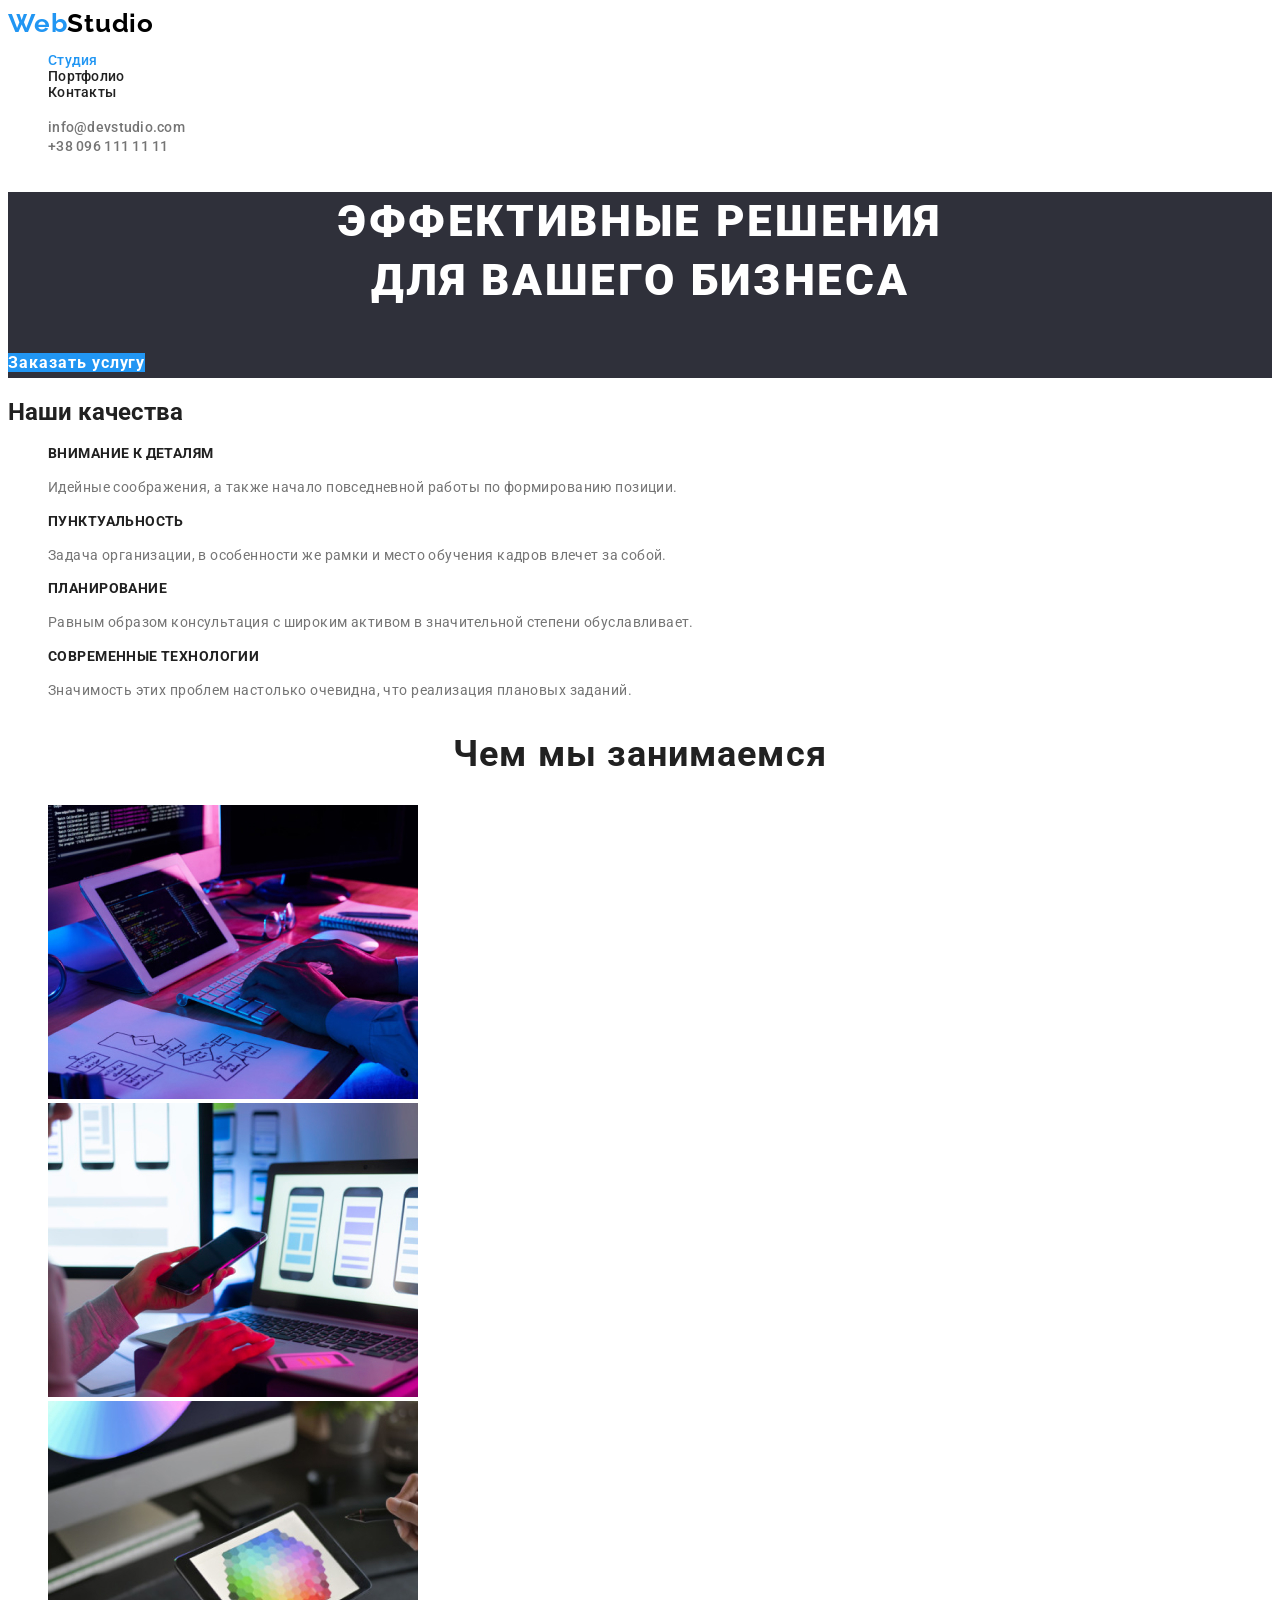
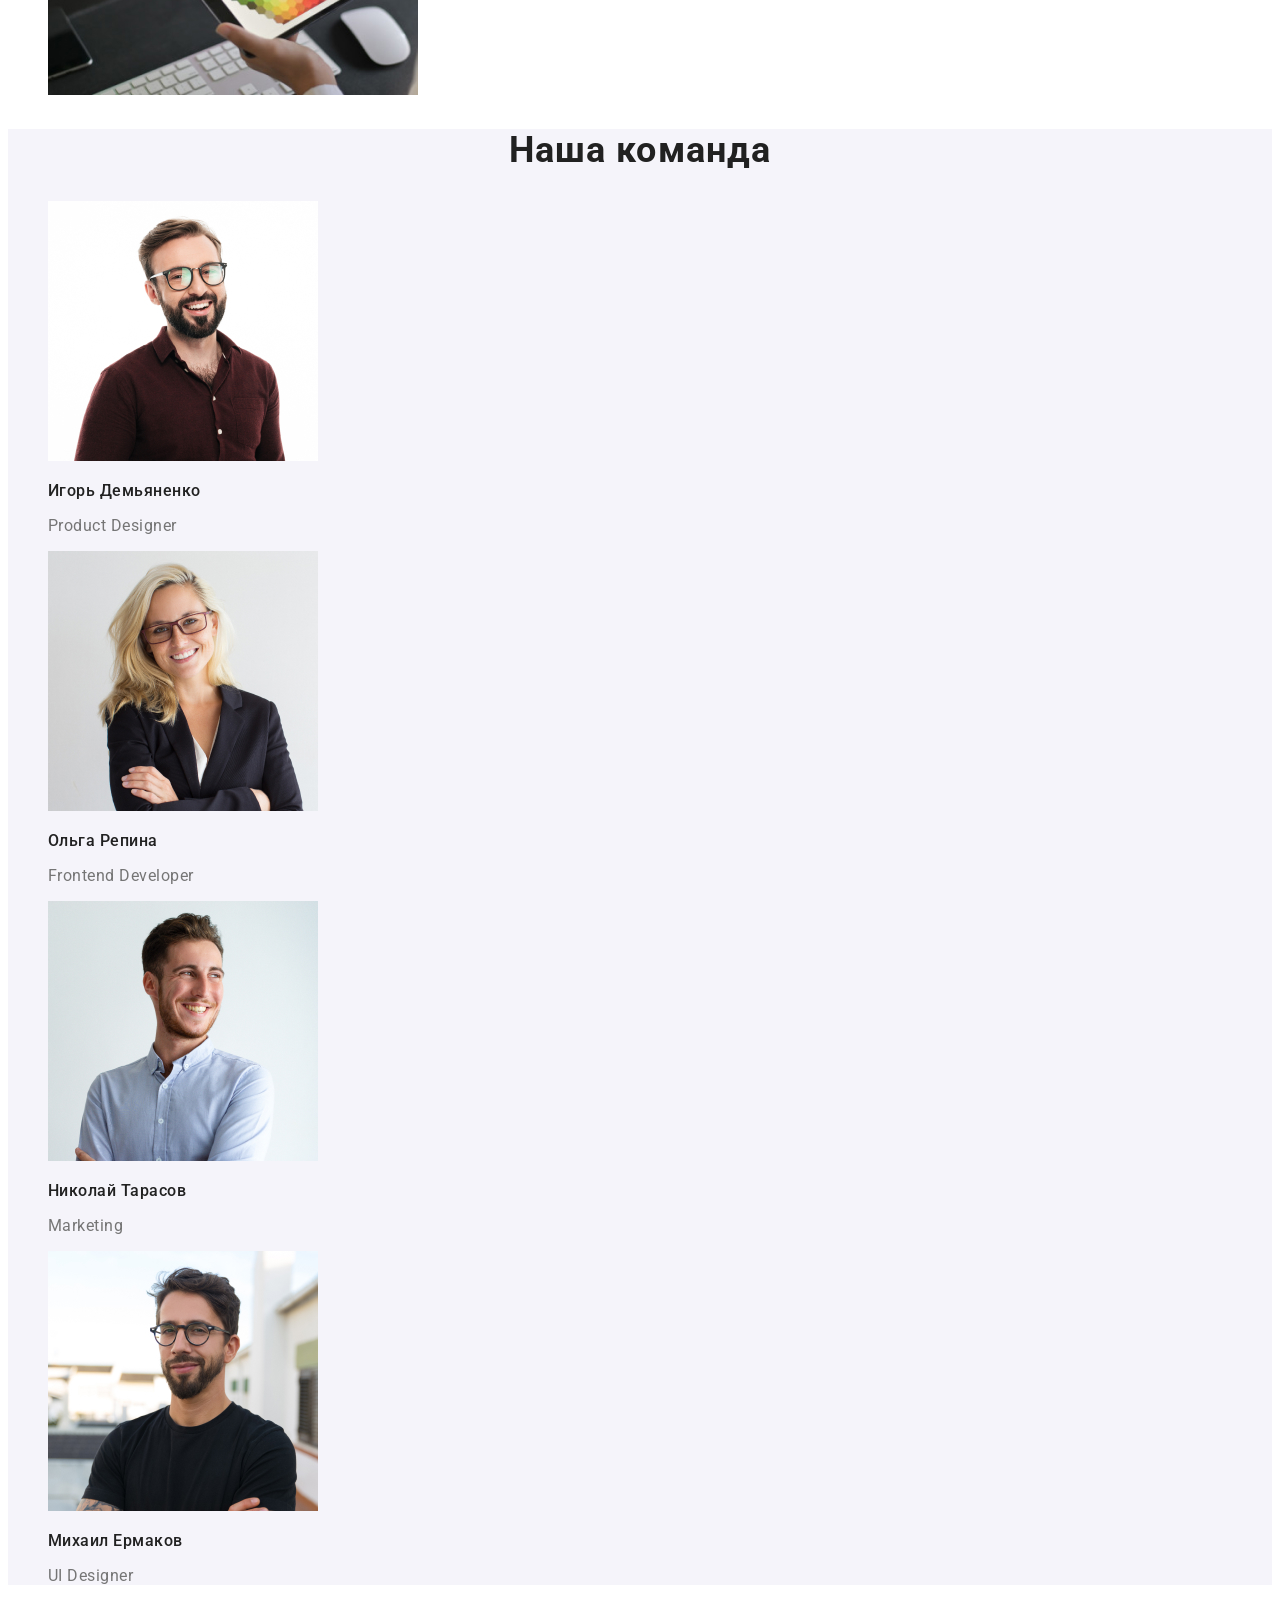
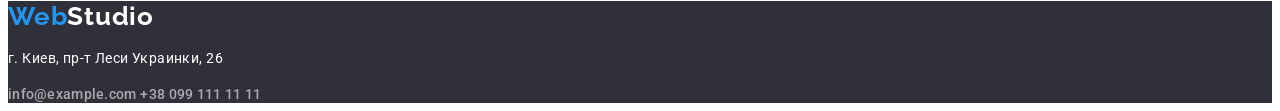
==== index.html @ 1468e29c "fixed logo link and button" ====
<!DOCTYPE html>
<html lang="ru">
<head>
    <meta charset="UTF-8">
    <meta name="viewport" content="width=device-width, initial-scale=1.0">
    <link rel="stylesheet" href="./css/styles.css">
    <link rel="preconnect" href="https://fonts.gstatic.com">
    <link href="https://fonts.googleapis.com/css2?family=Roboto:wght@400;500;700;900&display=swap" rel="stylesheet">
    <link rel="preconnect" href="https://fonts.gstatic.com">
    <link href="https://fonts.googleapis.com/css2?family=Raleway&display=swap" rel="stylesheet">
    <title>Document</title>
</head>
<body>
    <header>
        <nav class="site-nav">
            <a href="" class="logo">Web<span>Studio</span></a>
            <ul class="site-nav-list">
                <li>
                    <a href="" class="link current">Студия</a>
                </li>
                <li>
                    <a href="./portfolio.html" class="link">Портфолио</a>
                </li>
                <li>
                    <a href="" class="link">Контакты</a>
                </li>
            </ul>
        </nav>
        <address class="address">
            <ul class="address-list">
                <li>
                    <a href="mailto:info@devstudio.com" class="link">info@devstudio.com</a>
                </li>
                <li>
                    <a href="tel:+380961111111" class="link">+38 096 111 11 11</a>
                </li>
            </ul>
        </address>
    </header>
    <main>
        <section class="hero">
            <h1 class="hero-title">Эффективные решения <br/> для вашего бизнеса</h1>
            <a href="" class="hero-link">Заказать услугу</a>
        </section>
        <section class="features">
            <!-- заголовок потом сделаем невидимым -->
            <h2>Наши качества</h2>
            <ul class="features-list">
                <li>
                    <h3>Внимание к деталям</h3>
                    <p>Идейные соображения, а также начало повседневной работы по формированию позиции.</p>
                </li>
                <li>
                    <h3>Пунктуальность</h3>
                    <p>Задача организации, в особенности же рамки и место обучения кадров влечет за собой.</p>
                </li>
                <li>
                    <h3>Планирование</h3>
                    <p>Равным образом консультация с широким активом в значительной степени обуславливает.</p>
                </li>
                <li>
                    <h3>Современные технологии</h3>
                    <p>Значимость этих проблем настолько очевидна, что реализация плановых заданий.</p>
                </li>
            </ul>
        </section>
        <section class="works">
            <h2 class="works-title">Чем мы занимаемся</h2>
            <ul>
                <li>
                    <img src="./images/indeximg/img.jpg" alt="фото1" width="370">
                </li>
                <li>
                    <img src="./images/indeximg/img1.jpg" alt="фото2" width="370">
                </li>
                <li>
                    <img src="./images/indeximg/img2.jpg" alt="фото3" width="370">
                </li>
            </ul>
        </section>
        <section class="team">
            <h2 class="team-title">Наша команда</h2>
            <ul class="team-list">
                <li>
                    <img src="./images/indeximg/igor.jpg" alt="Игорь Демьяненко" width="270">
                    <h3>Игорь Демьяненко</h3>
                    <p>Product Designer</p>
                </li>
                <li>
                    <img src="./images/indeximg/olga.jpg" alt="Ольга Репина" width="270">
                    <h3>Ольга Репина</h3>
                    <p>Frontend Developer</p>
                </li>
                <li>
                    <img src="./images/indeximg/nikolay.jpg" alt="Николай Тарасов" width="270">
                    <h3>Николай Тарасов</h3>
                    <p>Marketing</p>
                </li>
                <li>
                    <img src="./images/indeximg/mihail.jpg" alt="Михаил Ермаков" width="270">
                    <h3>Михаил Ермаков</h3>
                    <p>UI Designer</p>
                </li>
            </ul>
        </section>
    </main>
    <footer class="bottom">
        <a href="./index.html" class="logo">Web<span>Studio</span></a>
        <address class="address-list">
            <p>г. Киев, пр-т Леси Украинки, 26</p>
            <a href="mailto:info@example.com" class="link footer">info@example.com</a>
            <a href="tel:+380991111111" class="link footer">+38 099 111 11 11</a>
        </address>
    </footer>
</body>
</html>
---- css/styles.css ----
/* основной цвет #212121 */

/* вторичный цвет #757575 */

/* белый цвет #FFFFFF */

/* черный цвет #000000 */

/* акцент #2196F3 */

/* адресс в футере rgba(255, 255, 255, 0.6) */

/* бекграунд футера и героя #2F303A */

/* вторичный бекграунд #F5F4FA */

:root {
    --primary-text-color: #212121;
    --secondary-text-color: #757575;
    --accent-color: #2196F3;
    --background-footer: #2F303A;
    --secondary-background: #F5F4FA;
}

body {
    background: #fff;
    color: var(--primary-text-color);
    font-family: 'Roboto', sans-serif;
}

a {
    text-decoration: none;
}

ul {
    list-style: none;
}

/* СТУДИЯ */
/* Header */
.logo {
    color: #2196F3;
    font-family: 'Raleway', sans-serif;
    font-weight: 700;
    font-size: 26px;
    line-height: 1.2;
    letter-spacing: 0.03em;
}

.logo span {
    color: #000;
}

.site-nav .link {
    color: var(--primary-text-color);
}

.site-nav-list {
    font-weight: 500;
    font-size: 14px;
    line-height: 1.14;
    letter-spacing: 0.02em;
}

.site-nav-list .link.current {
    color: var(--accent-color);
}

.site-nav-list .link:hover,
.site-nav-list .link:focus {
    color: var(--accent-color);
}


.address-list .link {
    color: var(--secondary-text-color);
    font-style: normal;
    font-weight: 500;
    font-size: 14px;
    line-height: 16px;
    letter-spacing: 0.02em;
}

.address-list .link:hover,
.address-list .link:focus {
    color: var(--accent-color);
}
/* Hero */
.hero {
    background: #2F303A;;
}
.hero-title {
    color: #fff;
    font-weight: 900;
    font-size: 44px;
    line-height: 1.36;
    text-align: center;
    letter-spacing: 0.06em;
    text-transform: uppercase;
}
.hero-link {
    color: #fff;
    background: #2196F3;
    font-weight: 700;
    font-size: 16px;
    line-height: 1.9;
    text-align: center;
    letter-spacing: 0.06em;
}
/* Features */
.features-list h3 {
    font-weight: 700;
    font-size: 14px;
    line-height: 1.14;
    letter-spacing: 0.03em;
    text-transform: uppercase;
}
.features-list p {
    color: var(--secondary-text-color);
    font-weight: 400;
    font-size: 14px;
    line-height: 1.7;
    letter-spacing: 0.03em;
}
/* Works and Team */
.works-title,
.team-title {
    font-weight: 700;
    font-size: 36px;
    line-height: 1.17;
    text-align: center;
    letter-spacing: 0.03em;
}

.team {
    background: var(--secondary-background);
}
.team-list h3 {
    font-weight: 500;
    font-size: 16px;
    line-height: 1.2;
    letter-spacing: 0.03em;
}
.team-list p {
    color: var(--secondary-text-color);
    font-weight: 400;
    font-size: 16px;
    line-height: 19px;
    letter-spacing: 0.03em;
}

 /*Footer  */
 .bottom {
    background: var(--background-footer);
 }
 .bottom span {
     color: #fff;
 }
 .address-list p {
    font-style: normal;
    font-weight: 400;
    font-size: 14px;
    line-height: 1.7;    
    letter-spacing: 0.03em;    
    color: #FFFFFF;
 }
 .address-list .footer {
    color: rgba(255, 255, 255, 0.6);
}

/* ПОРТФОЛИО */
.link-button {
    font-family: 'Roboto', sans-serif;
    font-weight: 500;
    font-size: 16px;
    line-height: 1.6;
    text-align: center;
    letter-spacing: 0.03em;
}

.link-button:hover,
.link-button:focus {
    background: var(--accent-color);
    color: #fff;
}

.project-list h2 {
    font-weight: 700;
    font-size: 18px;
    line-height: 2;
    letter-spacing: 0.06em;
}

.project-list p {
    color: var(--secondary-text-color);
    font-weight: 400;
    font-size: 16px;
    line-height: 1.9;
    letter-spacing: 0.03em;
}
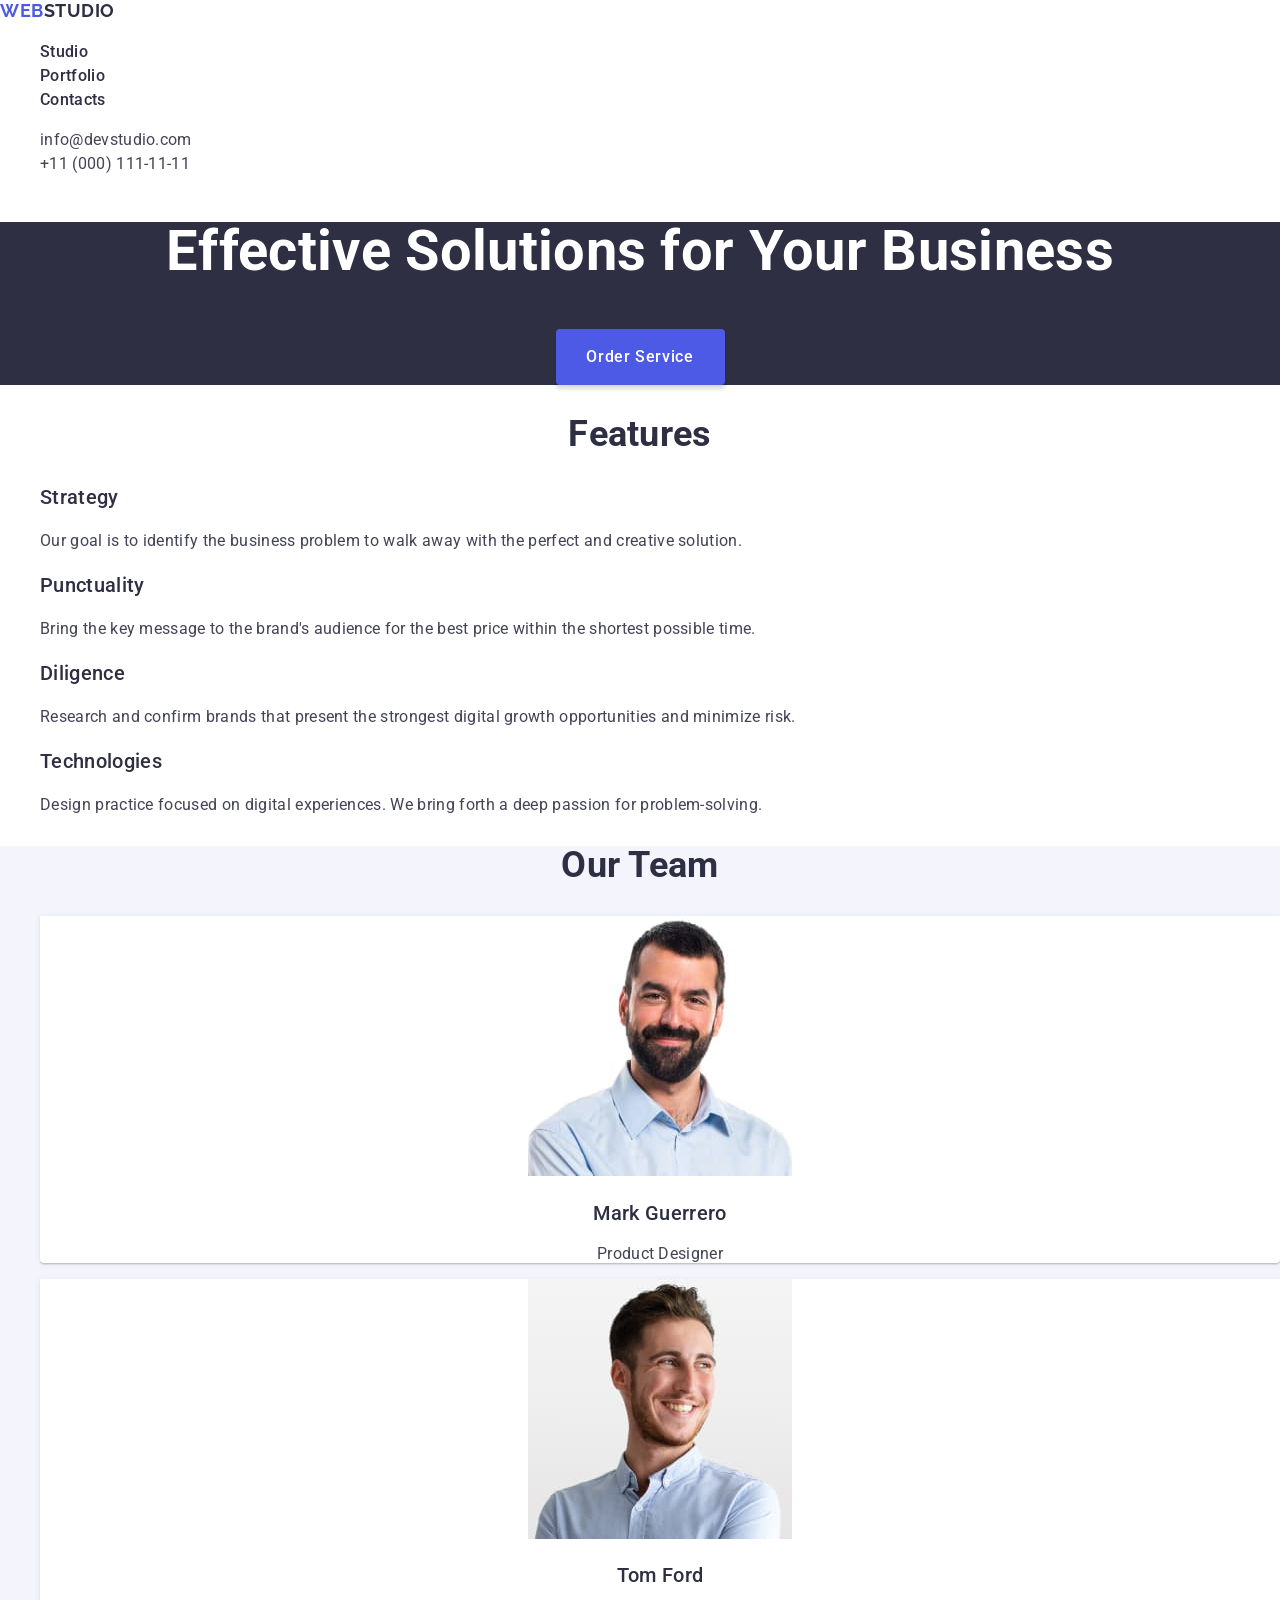
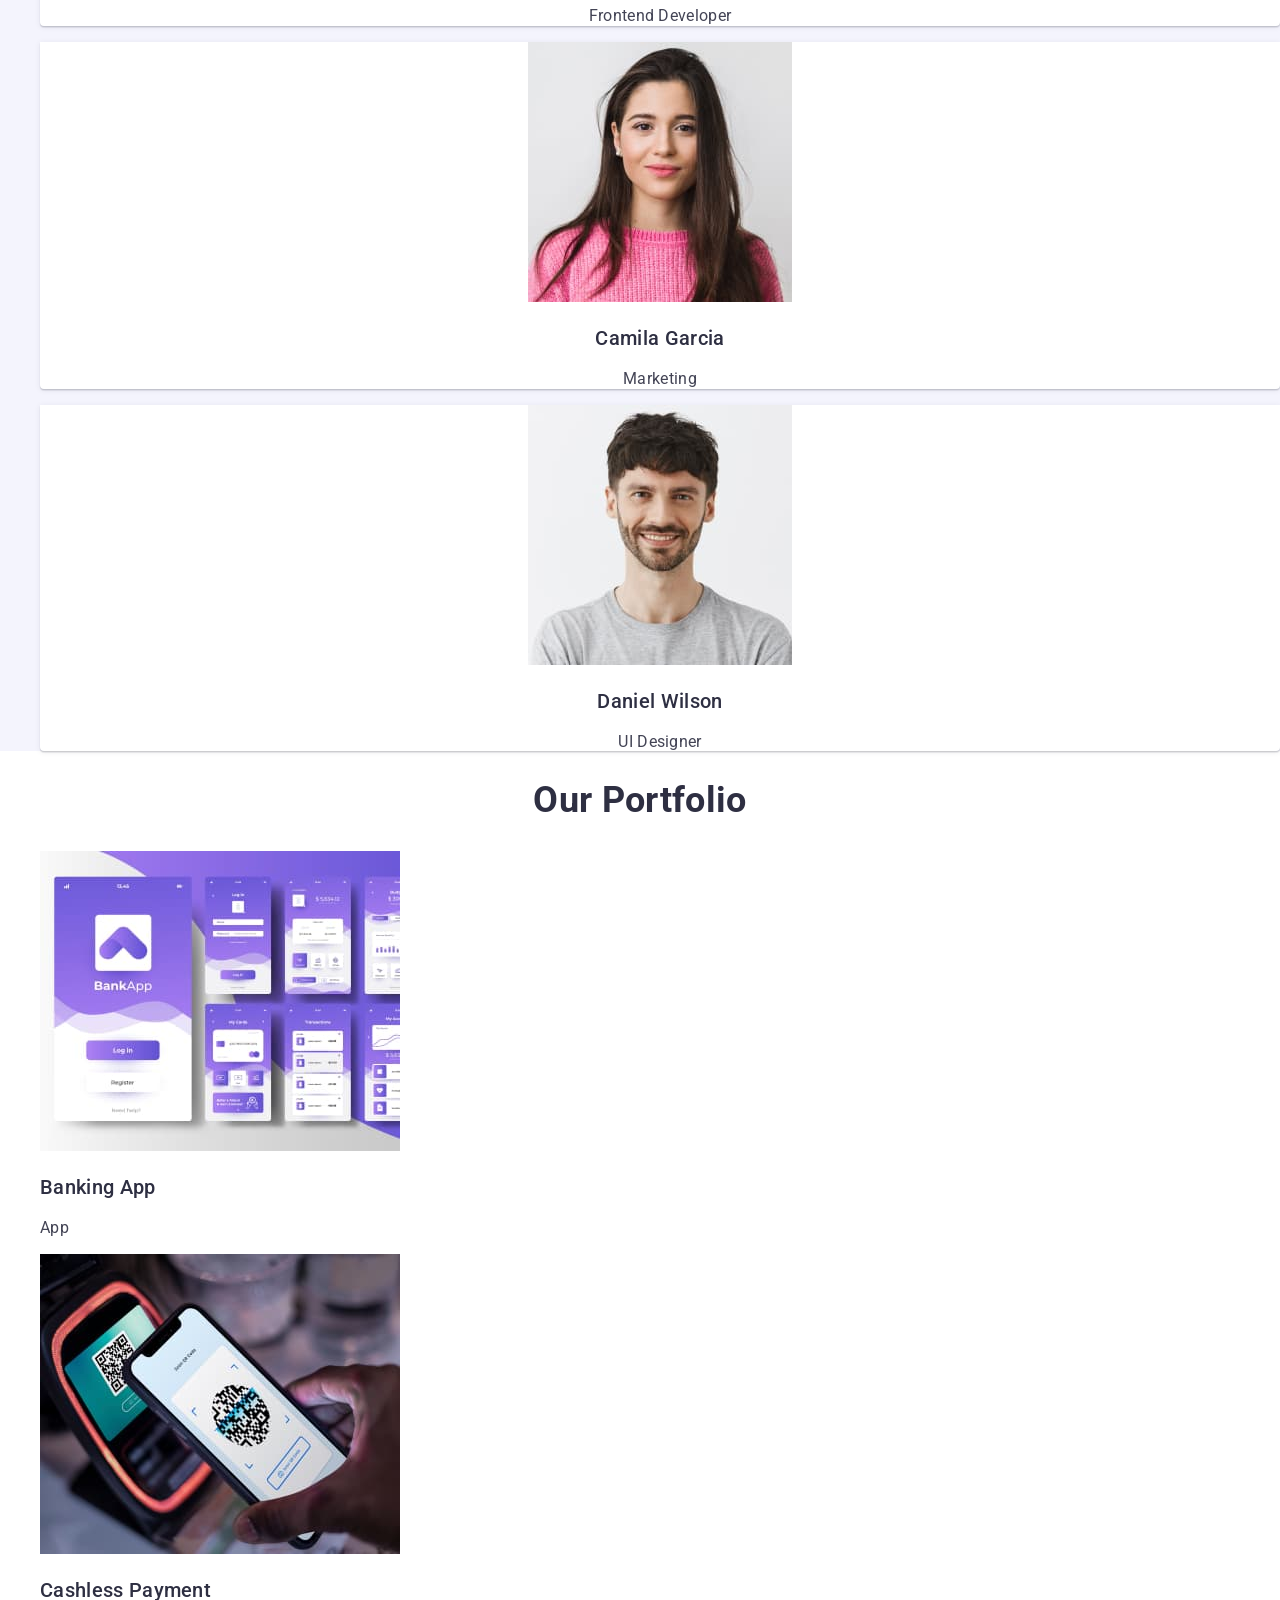
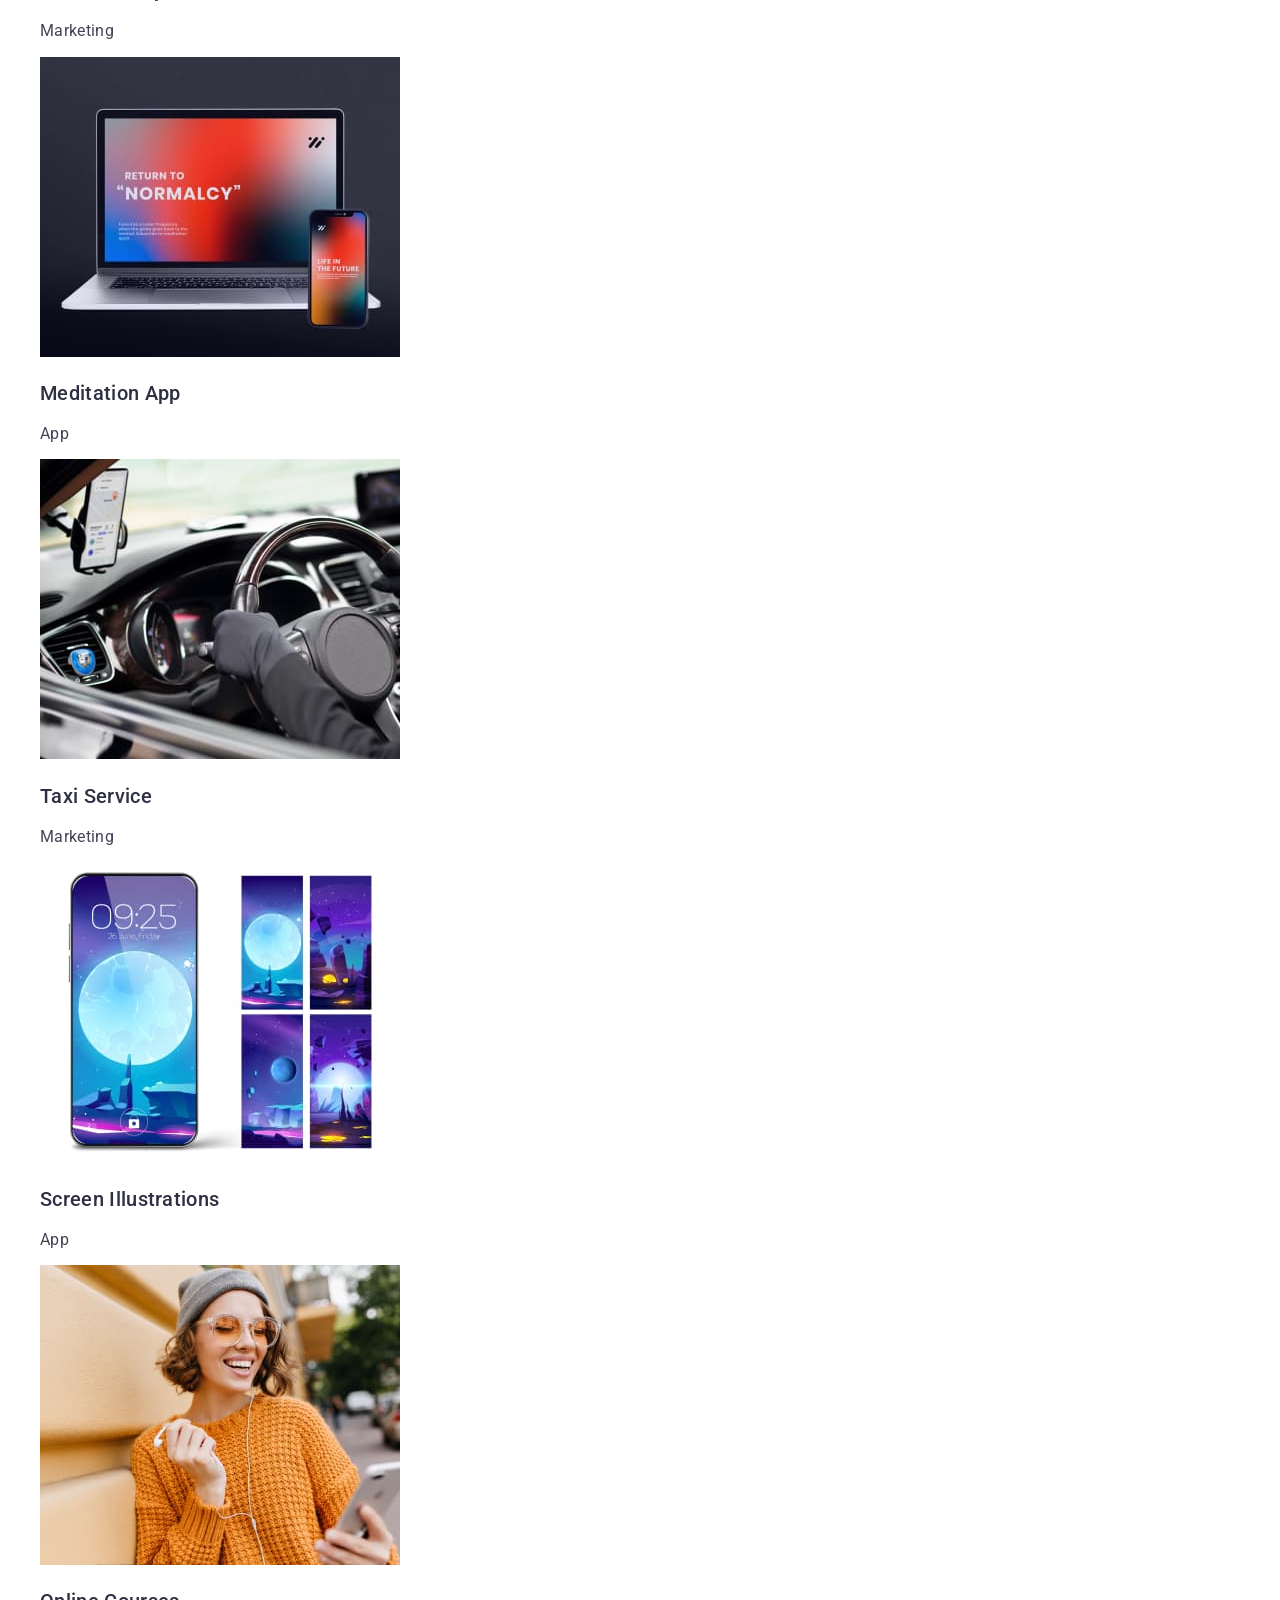
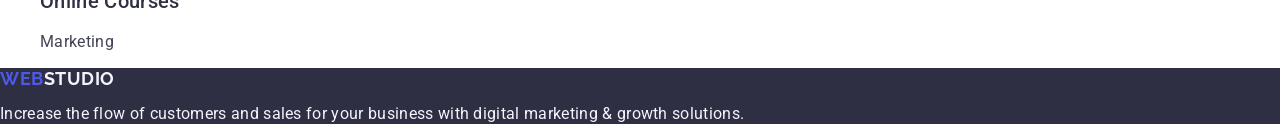
==== commit 0a992aea: "add portfolio html and main styles" ====
--- a/index.html
+++ b/index.html
@@ -1,116 +1,139 @@
 <!DOCTYPE html>
-<html lang="ru">
-<head>
-    <meta charset="UTF-8">
-    <meta name="viewport" content="width=device-width, initial-scale=1.0">
-    <link rel="stylesheet" href="./css/styles.css">
-    <link rel="preconnect" href="https://fonts.gstatic.com">
-    <link href="https://fonts.googleapis.com/css2?family=Roboto:wght@400;500;700;900&display=swap" rel="stylesheet">
-    <link rel="preconnect" href="https://fonts.gstatic.com">
-    <link href="https://fonts.googleapis.com/css2?family=Raleway&display=swap" rel="stylesheet">
-    <title>Document</title>
-</head>
-<body>
-    <header>
-        <nav class="site-nav">
-            <a href="" class="logo">Web<span>Studio</span></a>
-            <ul class="site-nav-list">
-                <li>
-                    <a href="" class="link current">Студия</a>
-                </li>
-                <li>
-                    <a href="./portfolio.html" class="link">Портфолио</a>
-                </li>
-                <li>
-                    <a href="" class="link">Контакты</a>
-                </li>
-            </ul>
-        </nav>
-        <address class="address">
-            <ul class="address-list">
-                <li>
-                    <a href="mailto:info@devstudio.com" class="link">info@devstudio.com</a>
-                </li>
-                <li>
-                    <a href="tel:+380961111111" class="link">+38 096 111 11 11</a>
-                </li>
-            </ul>
-        </address>
+<html lang="en">
+  <head>
+    <meta charset="UTF-8" />
+    <meta name="viewport" content="width=device-width, initial-scale=1.0" />
+    <title>WebStudio</title>
+    <link rel="stylesheet" href="https://fonts.googleapis.com/css2?family=Raleway:wght@700&family=Roboto:wght@400;500;700;900&display=swap">
+    <link rel="stylesheet" href="https://cdn.jsdelivr.net/npm/modern-normalize@2.0.0/modern-normalize.min.css">
+    <link rel="stylesheet" href="./css/styles.css" />
+  </head>
+  <body>
+    <header class="page-header">
+      <nav class="page-nav">
+        <a class="page-logo link" href="./index.html"><span>Web</span>Studio</a>
+        <ul class="nav-list">
+          <li class="nav-item"><a class="link" href="">Studio</a></li>
+          <li class="nav-item"><a class="link" href="">Portfolio</a></li>
+          <li class="nav-item"><a class="link" href="">Contacts</a></li>
+        </ul>
+      </nav>
+      <address class="address-header">
+        <ul class="address-list">
+          <li class="address-item">
+            <a class="link" href="mailto:info@devstudio.com">info@devstudio.com</a>
+          </li>
+          <li class="address-item">
+            <a class="link" href="tel:+110001111111">+11 (000) 111-11-11</a>
+          </li>
+        </ul>
+      </address>
     </header>
     <main>
-        <section class="hero">
-            <h1 class="hero-title">Эффективные решения <br/> для вашего бизнеса</h1>
-            <a href="" class="hero-link">Заказать услугу</a>
-        </section>
-        <section class="features">
-            <!-- заголовок потом сделаем невидимым -->
-            <h2>Наши качества</h2>
-            <ul class="features-list">
-                <li>
-                    <h3>Внимание к деталям</h3>
-                    <p>Идейные соображения, а также начало повседневной работы по формированию позиции.</p>
-                </li>
-                <li>
-                    <h3>Пунктуальность</h3>
-                    <p>Задача организации, в особенности же рамки и место обучения кадров влечет за собой.</p>
-                </li>
-                <li>
-                    <h3>Планирование</h3>
-                    <p>Равным образом консультация с широким активом в значительной степени обуславливает.</p>
-                </li>
-                <li>
-                    <h3>Современные технологии</h3>
-                    <p>Значимость этих проблем настолько очевидна, что реализация плановых заданий.</p>
-                </li>
-            </ul>
-        </section>
-        <section class="works">
-            <h2 class="works-title">Чем мы занимаемся</h2>
-            <ul>
-                <li>
-                    <img src="./images/indeximg/img.jpg" alt="фото1" width="370">
-                </li>
-                <li>
-                    <img src="./images/indeximg/img1.jpg" alt="фото2" width="370">
-                </li>
-                <li>
-                    <img src="./images/indeximg/img2.jpg" alt="фото3" width="370">
-                </li>
-            </ul>
-        </section>
-        <section class="team">
-            <h2 class="team-title">Наша команда</h2>
-            <ul class="team-list">
-                <li>
-                    <img src="./images/indeximg/igor.jpg" alt="Игорь Демьяненко" width="270">
-                    <h3>Игорь Демьяненко</h3>
-                    <p>Product Designer</p>
-                </li>
-                <li>
-                    <img src="./images/indeximg/olga.jpg" alt="Ольга Репина" width="270">
-                    <h3>Ольга Репина</h3>
-                    <p>Frontend Developer</p>
-                </li>
-                <li>
-                    <img src="./images/indeximg/nikolay.jpg" alt="Николай Тарасов" width="270">
-                    <h3>Николай Тарасов</h3>
-                    <p>Marketing</p>
-                </li>
-                <li>
-                    <img src="./images/indeximg/mihail.jpg" alt="Михаил Ермаков" width="270">
-                    <h3>Михаил Ермаков</h3>
-                    <p>UI Designer</p>
-                </li>
-            </ul>
-        </section>
+      <section class="page-hero">
+        <h1 class="hero-title">Effective Solutions for Your Business</h1>
+        <button class="hero-btn" type="button">Order Service</button>
+      </section>
+      <section class="features">
+        <h2 class="title">Features</h2>
+        <ul class="features-list">
+          <li class="features-item">
+            <h3>Strategy</h3>
+            <p>
+              Our goal is to identify the business problem to walk away with the
+              perfect and creative solution.
+            </p>
+          </li>
+          <li class="features-item">
+            <h3>Punctuality</h3>
+            <p>
+              Bring the key message to the brand's audience for the best price
+              within the shortest possible time.
+            </p>
+          </li>
+          <li class="features-item">
+            <h3>Diligence</h3>
+            <p>
+              Research and confirm brands that present the strongest digital
+              growth opportunities and minimize risk.
+            </p>
+          </li>
+          <li class="features-item">
+            <h3>Technologies</h3>
+            <p>
+              Design practice focused on digital experiences. We bring forth a
+              deep passion for problem-solving.
+            </p>
+          </li>
+        </ul>
+      </section>
+      <section class="team">
+        <h2 class="title">Our Team</h2>
+        <ul class="team-list">
+          <li class="team-item">
+            <img src="./images/img-4.jpg" alt="Mark Guerrero" width="264"/>
+            <h3>Mark Guerrero</h3>
+            <p>Product Designer</p>
+          </li>
+          <li class="team-item">
+            <img src="./images/img-1.jpg" alt="Tom Ford"  width="264"/>
+            <h3>Tom Ford</h3>
+            <p>Frontend Developer</p>
+          </li>
+          <li class="team-item">
+            <img src="./images/img-2.jpg" alt="Camila Garcia"  width="264"/>
+            <h3>Camila Garcia</h3>
+            <p>Marketing</p>
+          </li>
+          <li class="team-item">
+            <img src="./images/img-3.jpg" alt="Daniel Wilson"  width="264"/>
+            <h3>Daniel Wilson</h3>
+            <p>UI Designer</p>
+          </li>
+        </ul>
+      </section>
+      <section class="portfolio">
+        <h2 class="title">Our Portfolio</h2>
+        <ul class="portfolio-list">
+          <li class="portfolio-item">
+            <img src="./images/img-5.jpg" alt="Banking Ap" width="360">
+            <h3>Banking App</h3>
+            <p>App</p>
+          </li>
+          <li class="portfolio-item">
+            <img src="./images/img-6.jpg" alt="Cashless Payment" width="360">
+            <h3>Cashless Payment</h3>
+            <p>Marketing</p>
+          </li>
+          <li class="portfolio-item">
+            <img src="./images/img-7.jpg" alt="Meditation App" width="360">
+            <h3>Meditation App</h3>
+            <p>App</p>
+          </li>
+          <li class="portfolio-item">
+            <img src="./images/img-8.jpg" alt="Taxi Service" width="360">
+            <h3>Taxi Service</h3>
+            <p>Marketing</p>
+          </li>
+          <li class="portfolio-item">
+            <img src="./images/img-9.jpg" alt="Screen Illustrations" width="360">
+            <h3>Screen Illustrations</h3>
+            <p>App</p>
+          </li>
+          <li class="portfolio-item">
+            <img src="./images/img-10.jpg" alt="Online Courses" width="360">
+            <h3>Online Courses</h3>
+            <p>Marketing</p>
+          </li>
+        </ul>
+      </section>
     </main>
-    <footer class="bottom">
-        <a href="./index.html" class="logo">Web<span>Studio</span></a>
-        <address class="address-list">
-            <p>г. Киев, пр-т Леси Украинки, 26</p>
-            <a href="mailto:info@example.com" class="link footer">info@example.com</a>
-            <a href="tel:+380991111111" class="link footer">+38 099 111 11 11</a>
-        </address>
+    <footer class="page-footer">
+      <a class="page-logo link" href="./index.html"><span>Web</span>Studio</a>
+      <p>
+        Increase the flow of customers and sales for your business with digital
+        marketing & growth solutions.
+      </p>
     </footer>
-</body>
-</html>+  </body>
+</html>
--- a/css/styles.css
+++ b/css/styles.css
@@ -1,200 +1,114 @@
-/* основной цвет #212121 */
-
-/* вторичный цвет #757575 */
-
-/* белый цвет #FFFFFF */
-
-/* черный цвет #000000 */
-
-/* акцент #2196F3 */
-
-/* адресс в футере rgba(255, 255, 255, 0.6) */
-
-/* бекграунд футера и героя #2F303A */
-
-/* вторичный бекграунд #F5F4FA */
-
-:root {
-    --primary-text-color: #212121;
-    --secondary-text-color: #757575;
-    --accent-color: #2196F3;
-    --background-footer: #2F303A;
-    --secondary-background: #F5F4FA;
+body {
+  font-family: "Roboto", "Raleway", sans-serif;
+  background: #fff;
+  color: #434455;
+  font-size: 16px;
+  letter-spacing: 0.02em;
 }
-
-body {
-    background: #fff;
-    color: var(--primary-text-color);
-    font-family: 'Roboto', sans-serif;
+ul {
+  list-style-type: none;
 }
 
 a {
-    text-decoration: none;
+  text-decoration: none;
 }
 
-ul {
-    list-style: none;
+.page-header {
+  line-height: 1.5;
 }
 
-/* СТУДИЯ */
-/* Header */
-.logo {
-    color: #2196F3;
-    font-family: 'Raleway', sans-serif;
-    font-weight: 700;
-    font-size: 26px;
-    line-height: 1.2;
-    letter-spacing: 0.03em;
+.page-logo {
+  font-family: "Raleway", sans-serif;
+  font-weight: 700;
+  font-size: 18px;
+  line-height: 1.17;
+  letter-spacing: 0.03em;
+  text-transform: uppercase;
+  color: #2e2f42;
 }
 
-.logo span {
-    color: #000;
+.page-logo span {
+  color: #4d5ae5;
 }
 
-.site-nav .link {
-    color: var(--primary-text-color);
+.nav-list {
+  font-weight: 500;
 }
 
-.site-nav-list {
-    font-weight: 500;
-    font-size: 14px;
-    line-height: 1.14;
-    letter-spacing: 0.02em;
+.nav-item .link {
+  color: #2e2f42;
 }
 
-.site-nav-list .link.current {
-    color: var(--accent-color);
+.address-list .link {
+  font-style: normal;
+  color: #434455;
 }
 
-.site-nav-list .link:hover,
-.site-nav-list .link:focus {
-    color: var(--accent-color);
+.page-hero {
+  background-color: #2e2f42;
+  text-align: center;
 }
 
-
-.address-list .link {
-    color: var(--secondary-text-color);
-    font-style: normal;
-    font-weight: 500;
-    font-size: 14px;
-    line-height: 16px;
-    letter-spacing: 0.02em;
+.hero-title {
+  font-weight: 700;
+  font-size: 56px;
+  line-height: 1.07;
+  color: #fff;
 }
 
-.address-list .link:hover,
-.address-list .link:focus {
-    color: var(--accent-color);
+.hero-btn {
+  border: none;
+  border-radius: 4px;
+  width: 169px;
+  height: 56px;
+  font-weight: 500;
+  line-height: 1.5;
+  letter-spacing: 0.04em;
+  box-shadow: 0 4px 4px 0 rgba(0, 0, 0, 0.15);
+  background-color: #4d5ae5;
+  color: #fff;
 }
-/* Hero */
-.hero {
-    background: #2F303A;;
+
+.features-item h3,
+.team-item h3,
+.portfolio-item h3 {
+  font-weight: 500;
+  font-size: 20px;
+  line-height: 1.2;
+  color: #2e2f42;
 }
-.hero-title {
-    color: #fff;
-    font-weight: 900;
-    font-size: 44px;
-    line-height: 1.36;
-    text-align: center;
-    letter-spacing: 0.06em;
-    text-transform: uppercase;
-}
-.hero-link {
-    color: #fff;
-    background: #2196F3;
-    font-weight: 700;
-    font-size: 16px;
-    line-height: 1.9;
-    text-align: center;
-    letter-spacing: 0.06em;
-}
-/* Features */
-.features-list h3 {
-    font-weight: 700;
-    font-size: 14px;
-    line-height: 1.14;
-    letter-spacing: 0.03em;
-    text-transform: uppercase;
-}
-.features-list p {
-    color: var(--secondary-text-color);
-    font-weight: 400;
-    font-size: 14px;
-    line-height: 1.7;
-    letter-spacing: 0.03em;
-}
-/* Works and Team */
-.works-title,
-.team-title {
-    font-weight: 700;
-    font-size: 36px;
-    line-height: 1.17;
-    text-align: center;
-    letter-spacing: 0.03em;
+
+.features-item p {
+  line-height: 1.5;
 }
 
 .team {
-    background: var(--secondary-background);
-}
-.team-list h3 {
-    font-weight: 500;
-    font-size: 16px;
-    line-height: 1.2;
-    letter-spacing: 0.03em;
-}
-.team-list p {
-    color: var(--secondary-text-color);
-    font-weight: 400;
-    font-size: 16px;
-    line-height: 19px;
-    letter-spacing: 0.03em;
+  background-color: #f4f4fd;
 }
 
- /*Footer  */
- .bottom {
-    background: var(--background-footer);
- }
- .bottom span {
-     color: #fff;
- }
- .address-list p {
-    font-style: normal;
-    font-weight: 400;
-    font-size: 14px;
-    line-height: 1.7;    
-    letter-spacing: 0.03em;    
-    color: #FFFFFF;
- }
- .address-list .footer {
-    color: rgba(255, 255, 255, 0.6);
+.title {
+  font-weight: 700;
+  font-size: 36px;
+  line-height: 1.11;
+  text-align: center;
+  color: #2e2f42;
 }
 
-/* ПОРТФОЛИО */
-.link-button {
-    font-family: 'Roboto', sans-serif;
-    font-weight: 500;
-    font-size: 16px;
-    line-height: 1.6;
-    text-align: center;
-    letter-spacing: 0.03em;
+.team-item {
+  border-radius: 0 0 4px 4px;
+  box-shadow: 0 2px 1px 0 rgba(46, 47, 66, 0.08), 0 1px 1px 0 rgba(46, 47, 66, 0.16), 0 1px 6px 0 rgba(46, 47, 66, 0.08);
+  text-align: center;
+  background-color: #fff;
 }
 
-.link-button:hover,
-.link-button:focus {
-    background: var(--accent-color);
-    color: #fff;
+.page-footer {
+  background-color: #2e2f42;
 }
 
-.project-list h2 {
-    font-weight: 700;
-    font-size: 18px;
-    line-height: 2;
-    letter-spacing: 0.06em;
+.page-footer .page-logo {
+  color: #f4f4fd;
 }
 
-.project-list p {
-    color: var(--secondary-text-color);
-    font-weight: 400;
-    font-size: 16px;
-    line-height: 1.9;
-    letter-spacing: 0.03em;
+.page-footer p {
+  color: #f4f4fd;
 }
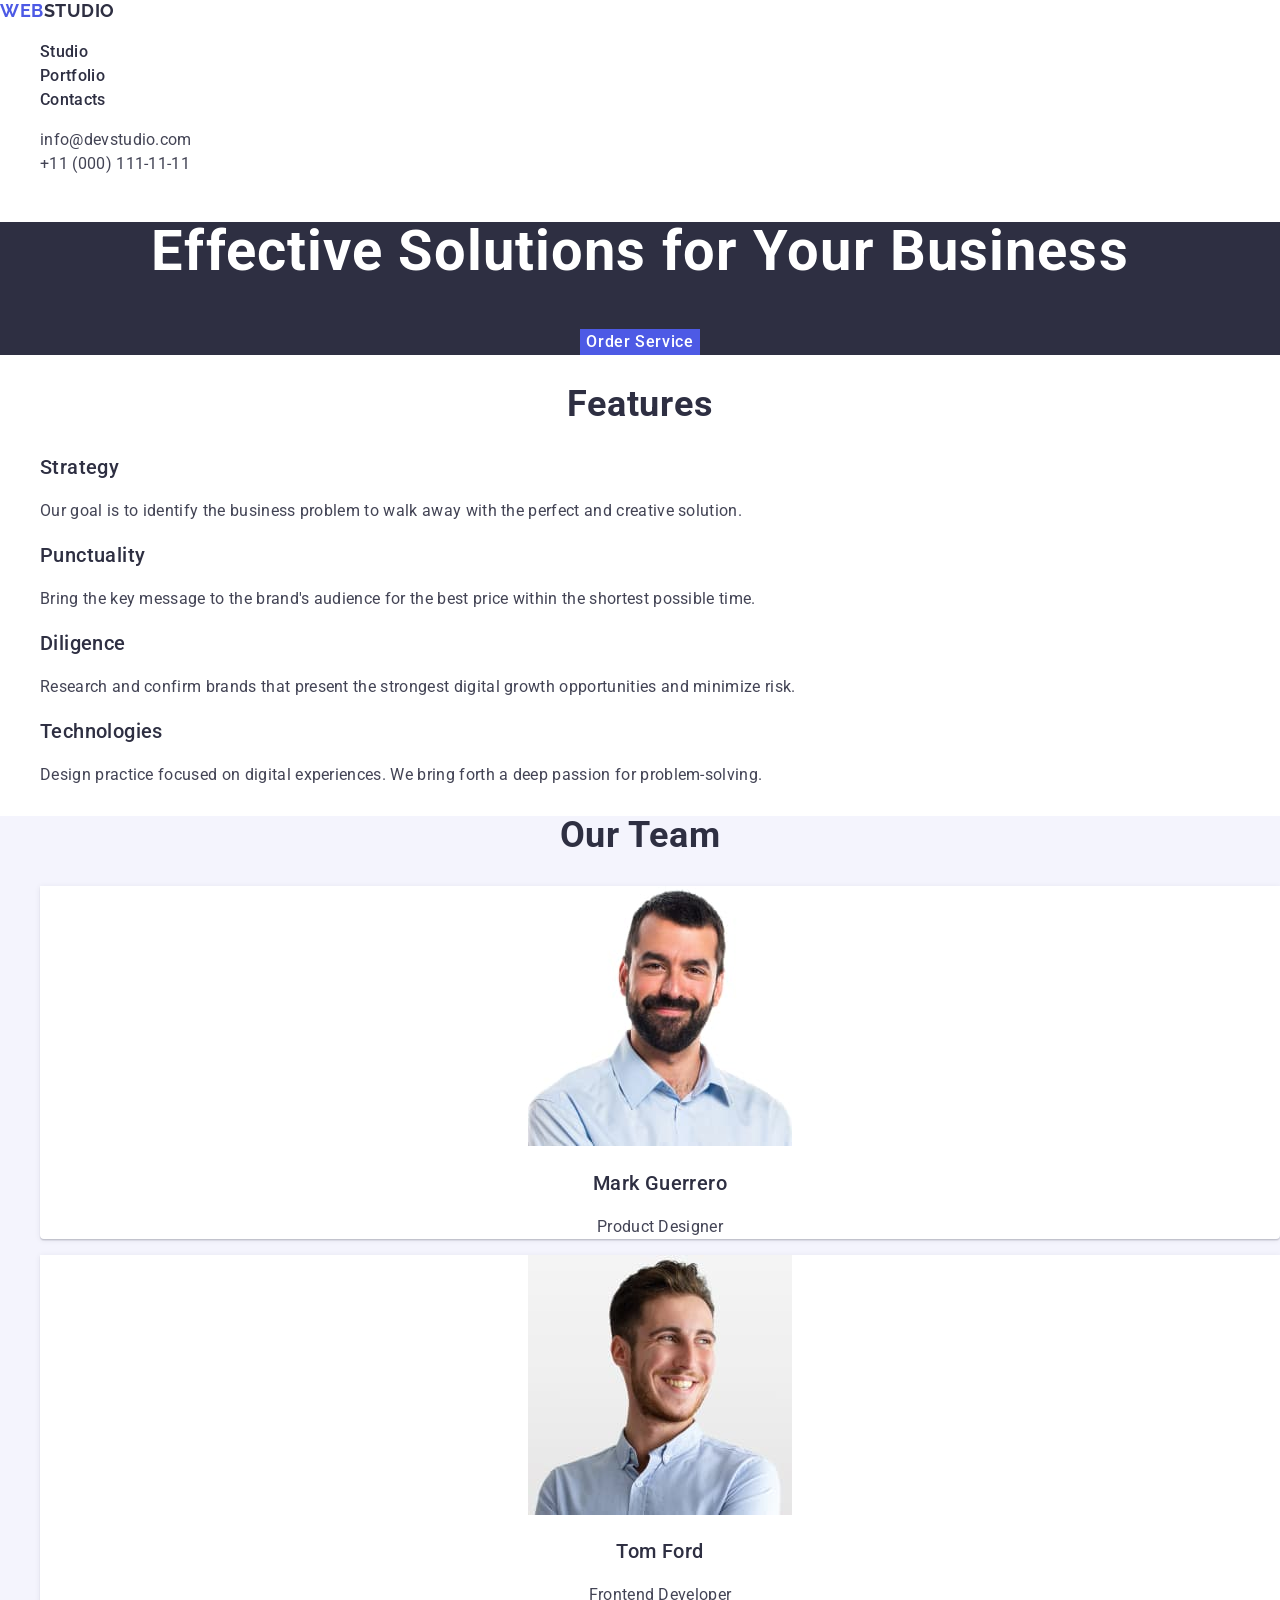
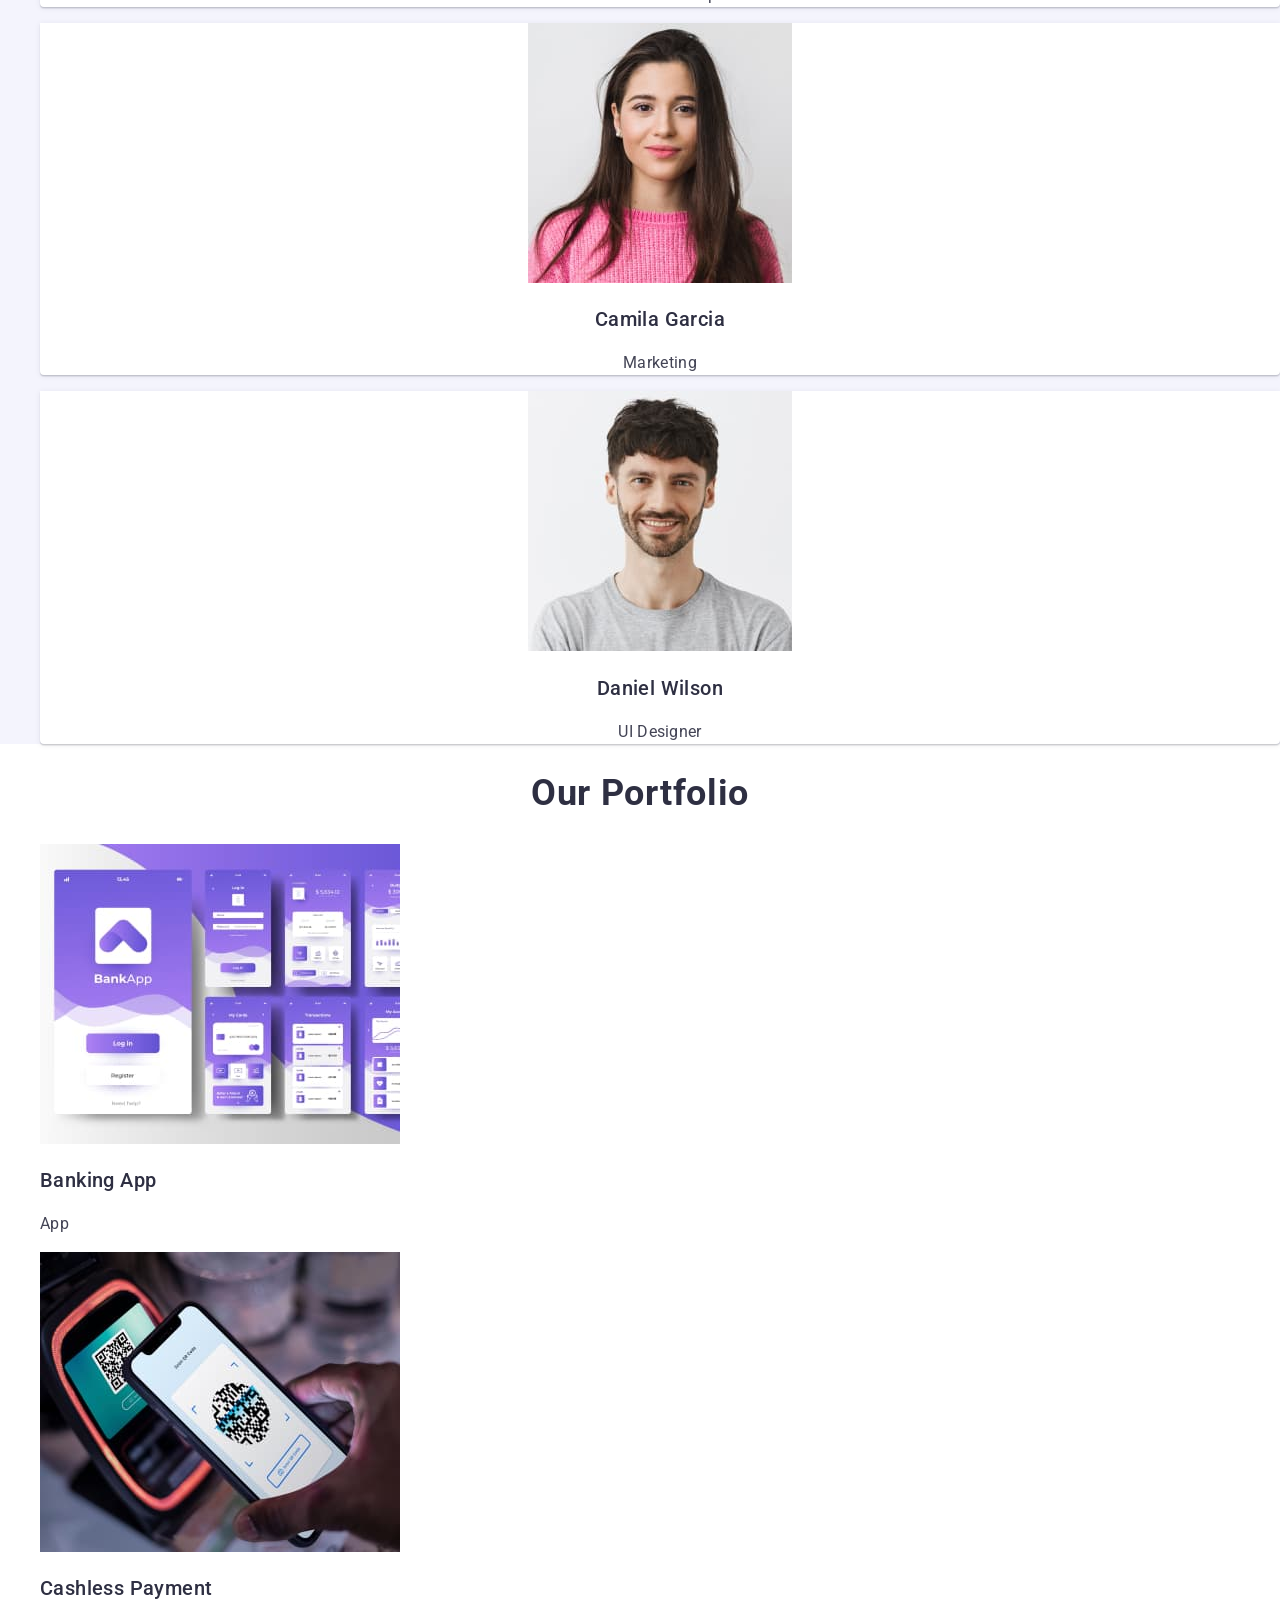
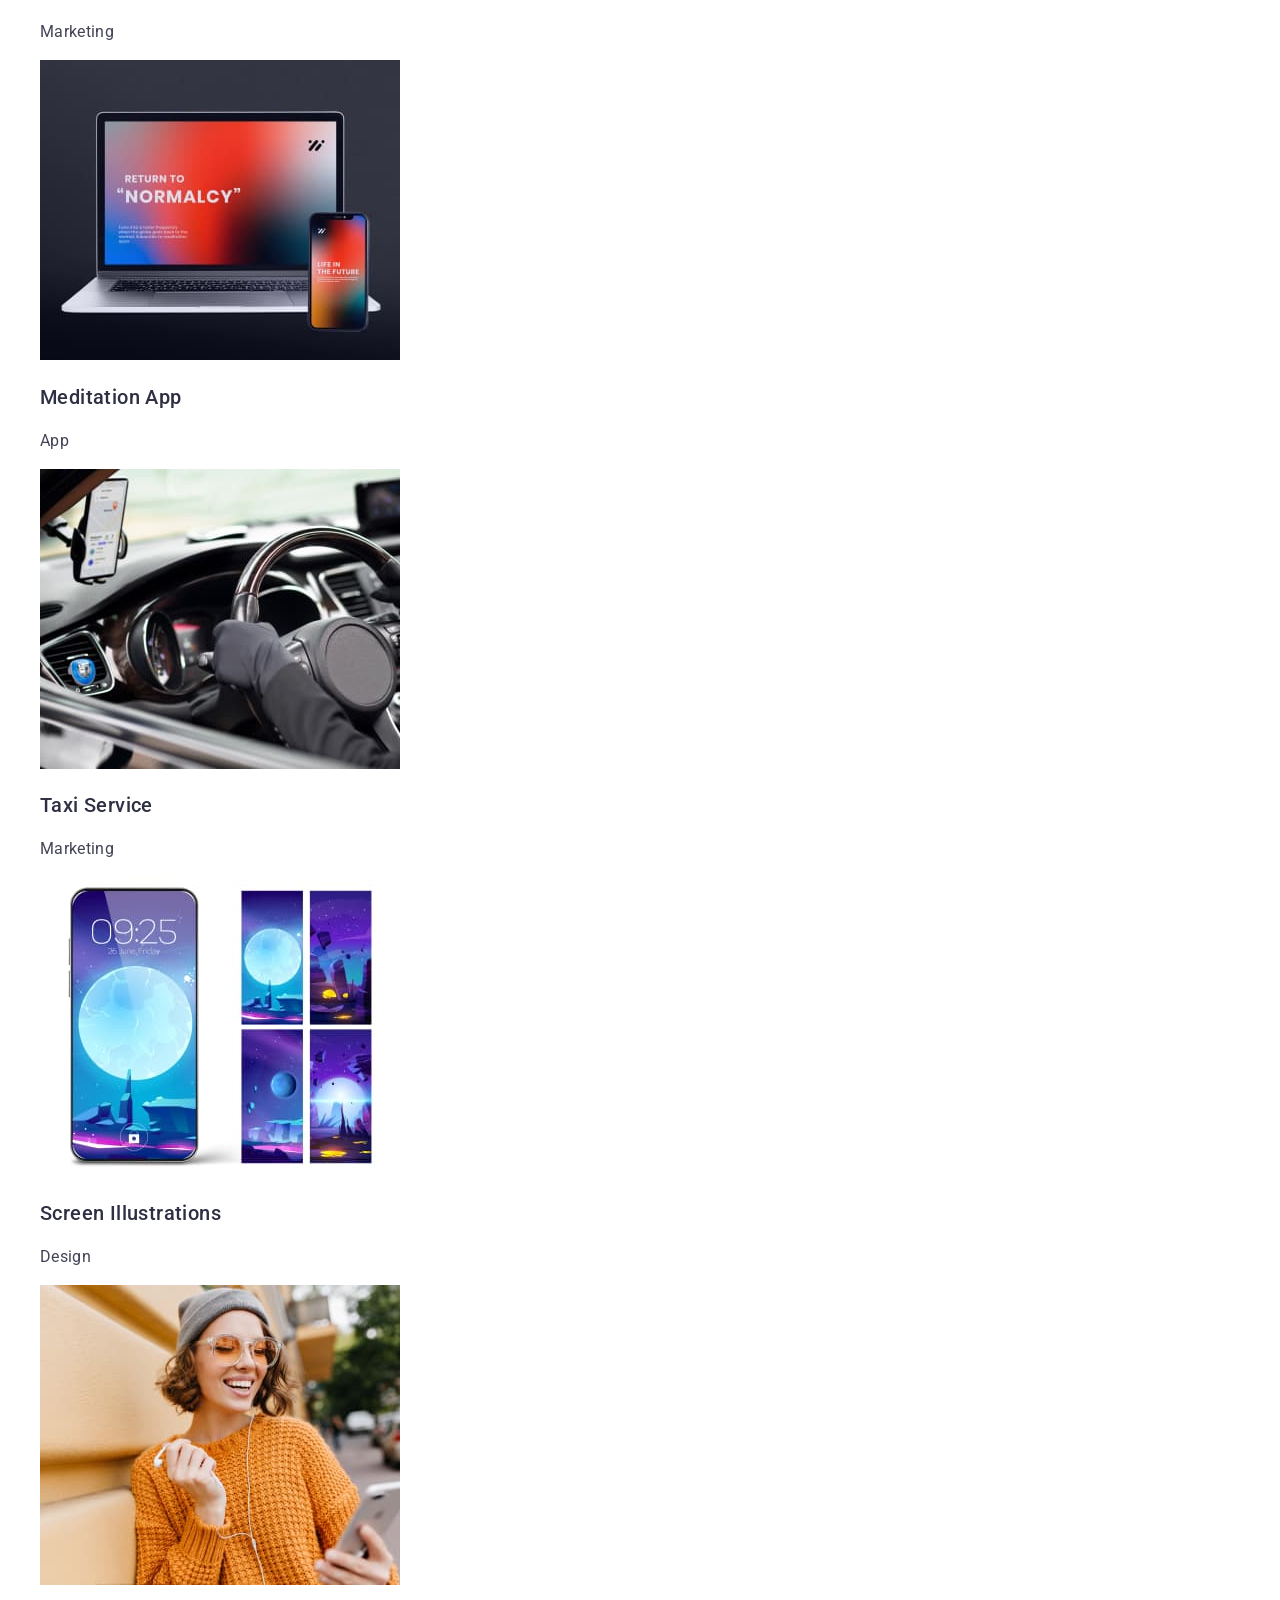
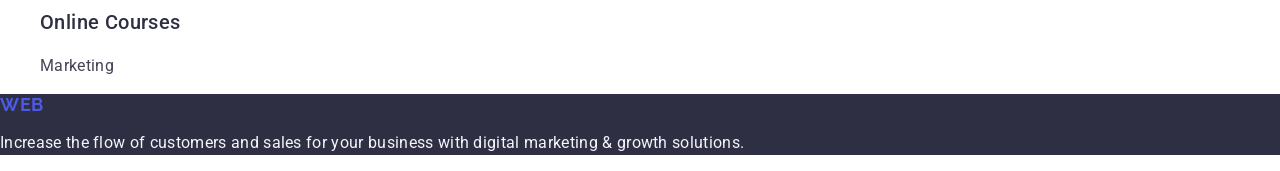
==== commit d5447f9a: "add changes after autocheck" ====
--- a/index.html
+++ b/index.html
@@ -4,16 +4,22 @@
     <meta charset="UTF-8" />
     <meta name="viewport" content="width=device-width, initial-scale=1.0" />
     <title>WebStudio</title>
-    <link rel="stylesheet" href="https://fonts.googleapis.com/css2?family=Raleway:wght@700&family=Roboto:wght@400;500;700;900&display=swap">
-    <link rel="stylesheet" href="https://cdn.jsdelivr.net/npm/modern-normalize@2.0.0/modern-normalize.min.css">
+    <link
+      href="https://fonts.googleapis.com/css2?family=Raleway:wght@700&family=Roboto:wght@400;500;700;900&display=swap"
+      rel="stylesheet"
+    />
+    <link
+      rel="stylesheet"
+      href="https://cdn.jsdelivr.net/npm/modern-normalize@2.0.0/modern-normalize.min.css"
+    />
     <link rel="stylesheet" href="./css/styles.css" />
   </head>
   <body>
     <header class="page-header">
       <nav class="page-nav">
-        <a class="page-logo link" href="./index.html"><span>Web</span>Studio</a>
+        <a class="page-logo" href="./index.html">Web<span>Studio</span></a>
         <ul class="nav-list">
-          <li class="nav-item"><a class="link" href="">Studio</a></li>
+          <li class="nav-item"><a class="link" href="./index.html">Studio</a></li>
           <li class="nav-item"><a class="link" href="">Portfolio</a></li>
           <li class="nav-item"><a class="link" href="">Contacts</a></li>
         </ul>
@@ -21,7 +27,9 @@
       <address class="address-header">
         <ul class="address-list">
           <li class="address-item">
-            <a class="link" href="mailto:info@devstudio.com">info@devstudio.com</a>
+            <a class="link" href="mailto:info@devstudio.com"
+              >info@devstudio.com</a
+            >
           </li>
           <li class="address-item">
             <a class="link" href="tel:+110001111111">+11 (000) 111-11-11</a>
@@ -38,29 +46,29 @@
         <h2 class="title">Features</h2>
         <ul class="features-list">
           <li class="features-item">
-            <h3>Strategy</h3>
-            <p>
+            <h3 class="item-title">Strategy</h3>
+            <p class="item-text">
               Our goal is to identify the business problem to walk away with the
               perfect and creative solution.
             </p>
           </li>
           <li class="features-item">
-            <h3>Punctuality</h3>
-            <p>
+            <h3 class="item-title">Punctuality</h3>
+            <p class="item-text">
               Bring the key message to the brand's audience for the best price
               within the shortest possible time.
             </p>
           </li>
           <li class="features-item">
-            <h3>Diligence</h3>
-            <p>
+            <h3 class="item-title">Diligence</h3>
+            <p class="item-text">
               Research and confirm brands that present the strongest digital
               growth opportunities and minimize risk.
             </p>
           </li>
           <li class="features-item">
-            <h3>Technologies</h3>
-            <p>
+            <h3 class="item-title">Technologies</h3>
+            <p class="item-text">
               Design practice focused on digital experiences. We bring forth a
               deep passion for problem-solving.
             </p>
@@ -71,24 +79,24 @@
         <h2 class="title">Our Team</h2>
         <ul class="team-list">
           <li class="team-item">
-            <img src="./images/img-4.jpg" alt="Mark Guerrero" width="264"/>
-            <h3>Mark Guerrero</h3>
-            <p>Product Designer</p>
+            <img src="./images/img-4.jpg" alt="Mark Guerrero" width="264" />
+            <h3 class="item-title">Mark Guerrero</h3>
+            <p class="item-text">Product Designer</p>
           </li>
           <li class="team-item">
-            <img src="./images/img-1.jpg" alt="Tom Ford"  width="264"/>
-            <h3>Tom Ford</h3>
-            <p>Frontend Developer</p>
+            <img src="./images/img-1.jpg" alt="Tom Ford" width="264" />
+            <h3 class="item-title">Tom Ford</h3>
+            <p class="item-text">Frontend Developer</p>
           </li>
           <li class="team-item">
-            <img src="./images/img-2.jpg" alt="Camila Garcia"  width="264"/>
-            <h3>Camila Garcia</h3>
-            <p>Marketing</p>
+            <img src="./images/img-2.jpg" alt="Camila Garcia" width="264" />
+            <h3 class="item-title">Camila Garcia</h3>
+            <p class="item-text">Marketing</p>
           </li>
           <li class="team-item">
-            <img src="./images/img-3.jpg" alt="Daniel Wilson"  width="264"/>
-            <h3>Daniel Wilson</h3>
-            <p>UI Designer</p>
+            <img src="./images/img-3.jpg" alt="Daniel Wilson" width="264" />
+            <h3 class="item-title">Daniel Wilson</h3>
+            <p class="item-text">UI Designer</p>
           </li>
         </ul>
       </section>
@@ -96,41 +104,41 @@
         <h2 class="title">Our Portfolio</h2>
         <ul class="portfolio-list">
           <li class="portfolio-item">
-            <img src="./images/img-5.jpg" alt="Banking Ap" width="360">
-            <h3>Banking App</h3>
-            <p>App</p>
+            <img src="./images/img-5.jpg" alt="Banking Ap" width="360" />
+            <h3 class="item-title">Banking App</h3>
+            <p class="item-text">App</p>
           </li>
           <li class="portfolio-item">
-            <img src="./images/img-6.jpg" alt="Cashless Payment" width="360">
-            <h3>Cashless Payment</h3>
-            <p>Marketing</p>
+            <img src="./images/img-6.jpg" alt="Cashless Payment" width="360" />
+            <h3 class="item-title">Cashless Payment</h3>
+            <p class="item-text">Marketing</p>
           </li>
           <li class="portfolio-item">
-            <img src="./images/img-7.jpg" alt="Meditation App" width="360">
-            <h3>Meditation App</h3>
-            <p>App</p>
+            <img src="./images/img-7.jpg" alt="Meditation App" width="360" />
+            <h3 class="item-title">Meditation App</h3>
+            <p class="item-text">App</p>
           </li>
           <li class="portfolio-item">
-            <img src="./images/img-8.jpg" alt="Taxi Service" width="360">
-            <h3>Taxi Service</h3>
-            <p>Marketing</p>
+            <img src="./images/img-8.jpg" alt="Taxi Service" width="360" />
+            <h3 class="item-title">Taxi Service</h3>
+            <p class="item-text">Marketing</p>
           </li>
           <li class="portfolio-item">
-            <img src="./images/img-9.jpg" alt="Screen Illustrations" width="360">
-            <h3>Screen Illustrations</h3>
-            <p>App</p>
+            <img src="./images/img-9.jpg" alt="Screen Illustrations" width="360" />
+            <h3 class="item-title">Screen Illustrations</h3>
+            <p class="item-text">Design</p>
           </li>
           <li class="portfolio-item">
-            <img src="./images/img-10.jpg" alt="Online Courses" width="360">
-            <h3>Online Courses</h3>
-            <p>Marketing</p>
+            <img src="./images/img-10.jpg" alt="Online Courses" width="360" />
+            <h3 class="item-title">Online Courses</h3>
+            <p class="item-text">Marketing</p>
           </li>
         </ul>
       </section>
     </main>
     <footer class="page-footer">
-      <a class="page-logo link" href="./index.html"><span>Web</span>Studio</a>
-      <p>
+      <a class="page-logo" href="./index.html">Web<span class="logo-text">Studio</span></a>
+      <p class="footer-text">
         Increase the flow of customers and sales for your business with digital
         marketing & growth solutions.
       </p>
--- a/css/styles.css
+++ b/css/styles.css
@@ -1,5 +1,5 @@
 body {
-  font-family: "Roboto", "Raleway", sans-serif;
+  font-family: "Roboto", sans-serif;
   background: #fff;
   color: #434455;
   font-size: 16px;
@@ -24,11 +24,11 @@
   line-height: 1.17;
   letter-spacing: 0.03em;
   text-transform: uppercase;
-  color: #2e2f42;
+  color: #4d5ae5;
 }
 
 .page-logo span {
-  color: #4d5ae5;
+  color: #2e2f42;
 }
 
 .nav-list {
@@ -39,9 +39,19 @@
   color: #2e2f42;
 }
 
-.address-list .link {
+.address-header {
   font-style: normal;
+}
+
+.address-item .link {
   color: #434455;
+}
+
+.nav-item .link:hover,
+.nav-item .link:focus,
+.address-list .link:hover,
+.address-list .link:focus {
+  color: #404bbf;
 }
 
 .page-hero {
@@ -53,32 +63,36 @@
   font-weight: 700;
   font-size: 56px;
   line-height: 1.07;
+  letter-spacing: 0.02em;
   color: #fff;
 }
 
 .hero-btn {
+  font-family: "Roboto", sans-serif;
   border: none;
-  border-radius: 4px;
-  width: 169px;
-  height: 56px;
   font-weight: 500;
   line-height: 1.5;
   letter-spacing: 0.04em;
-  box-shadow: 0 4px 4px 0 rgba(0, 0, 0, 0.15);
   background-color: #4d5ae5;
   color: #fff;
+  cursor: pointer;
 }
 
-.features-item h3,
-.team-item h3,
-.portfolio-item h3 {
+.hero-btn:hover,
+.hero-btn:hover {
+  background-color: #404bbf;
+}
+
+.item-title {
   font-weight: 500;
   font-size: 20px;
   line-height: 1.2;
+  letter-spacing: 0.02em;
   color: #2e2f42;
 }
 
-.features-item p {
+.item-text {
+  font-size: 16px;
   line-height: 1.5;
 }
 
@@ -90,6 +104,8 @@
   font-weight: 700;
   font-size: 36px;
   line-height: 1.11;
+  letter-spacing: 0.02em;
+  text-transform: capitalize;
   text-align: center;
   color: #2e2f42;
 }
@@ -106,9 +122,14 @@
 }
 
 .page-footer .page-logo {
-  color: #f4f4fd;
+  color: #4d5ae5;
 }
 
-.page-footer p {
+.logo-text {
+  color: #f4f4fd
+}
+
+.footer-text {
+  line-height: 1.5;
   color: #f4f4fd;
 }
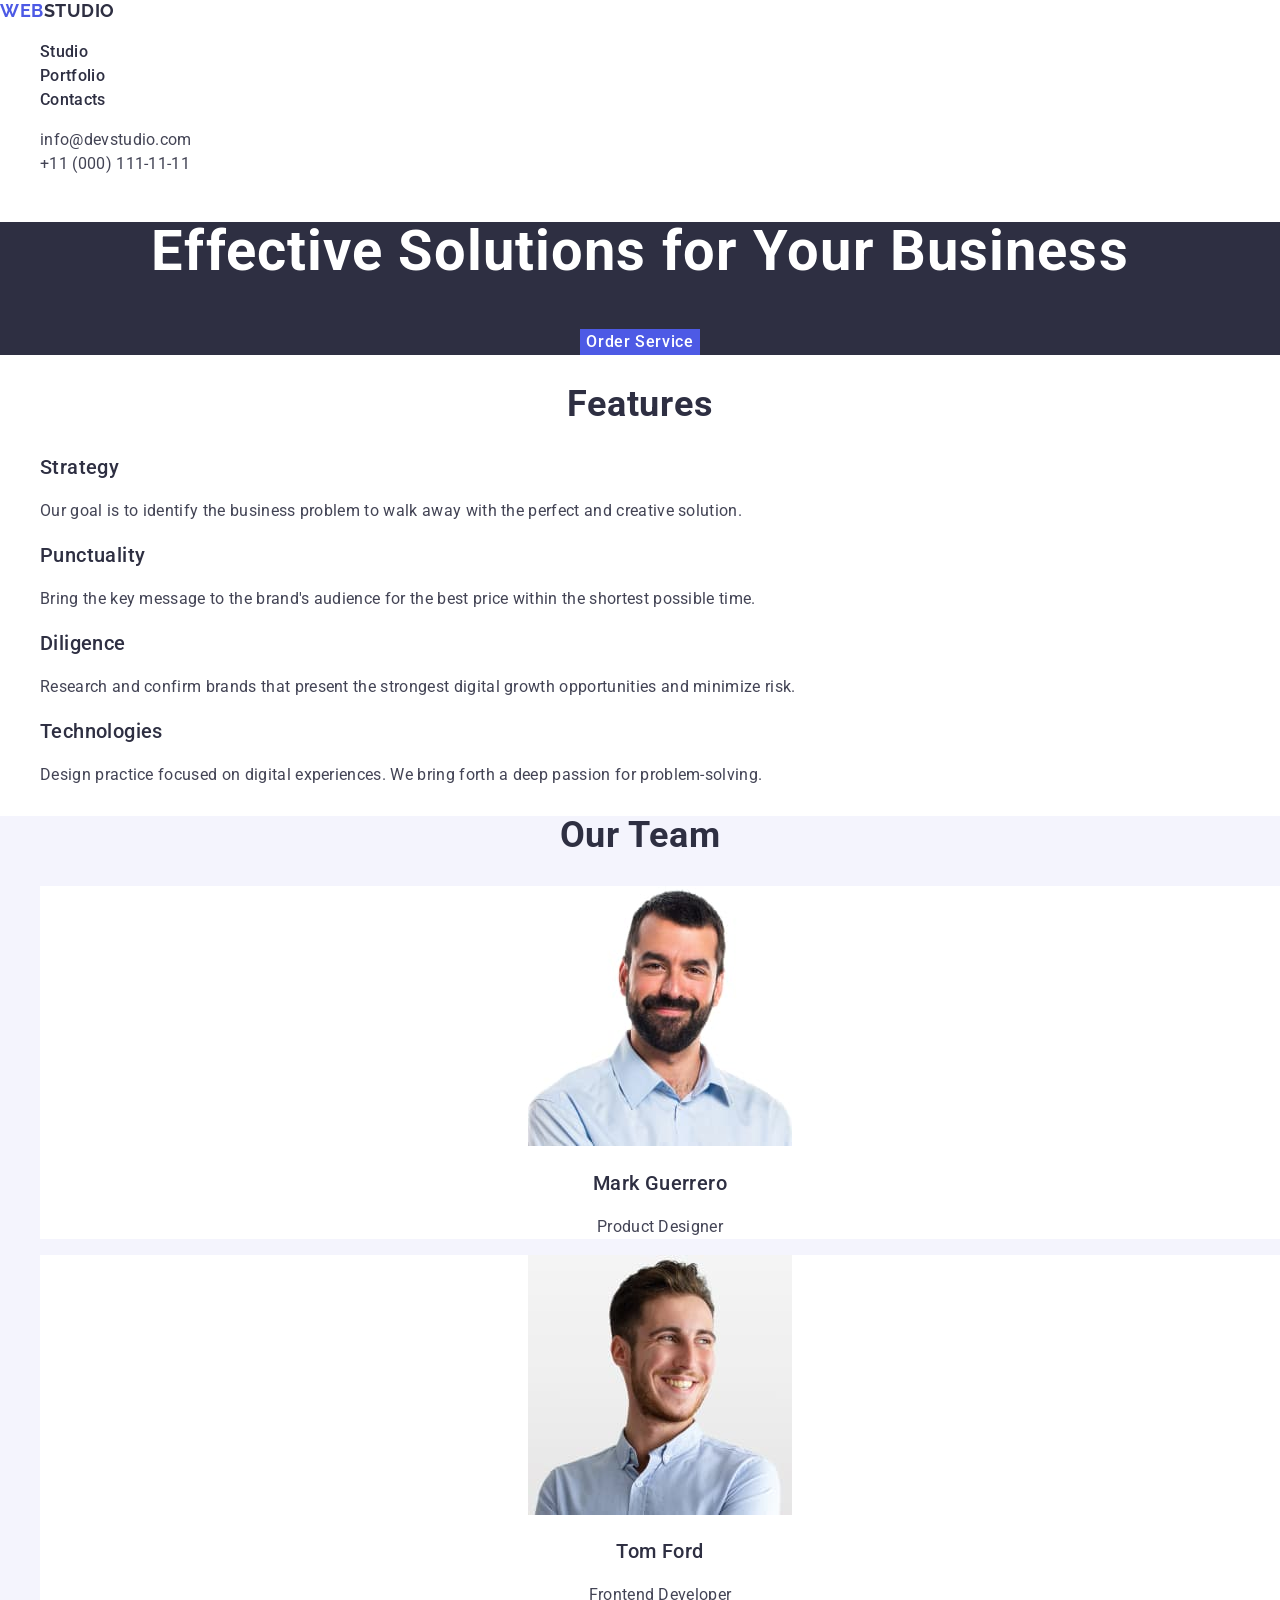
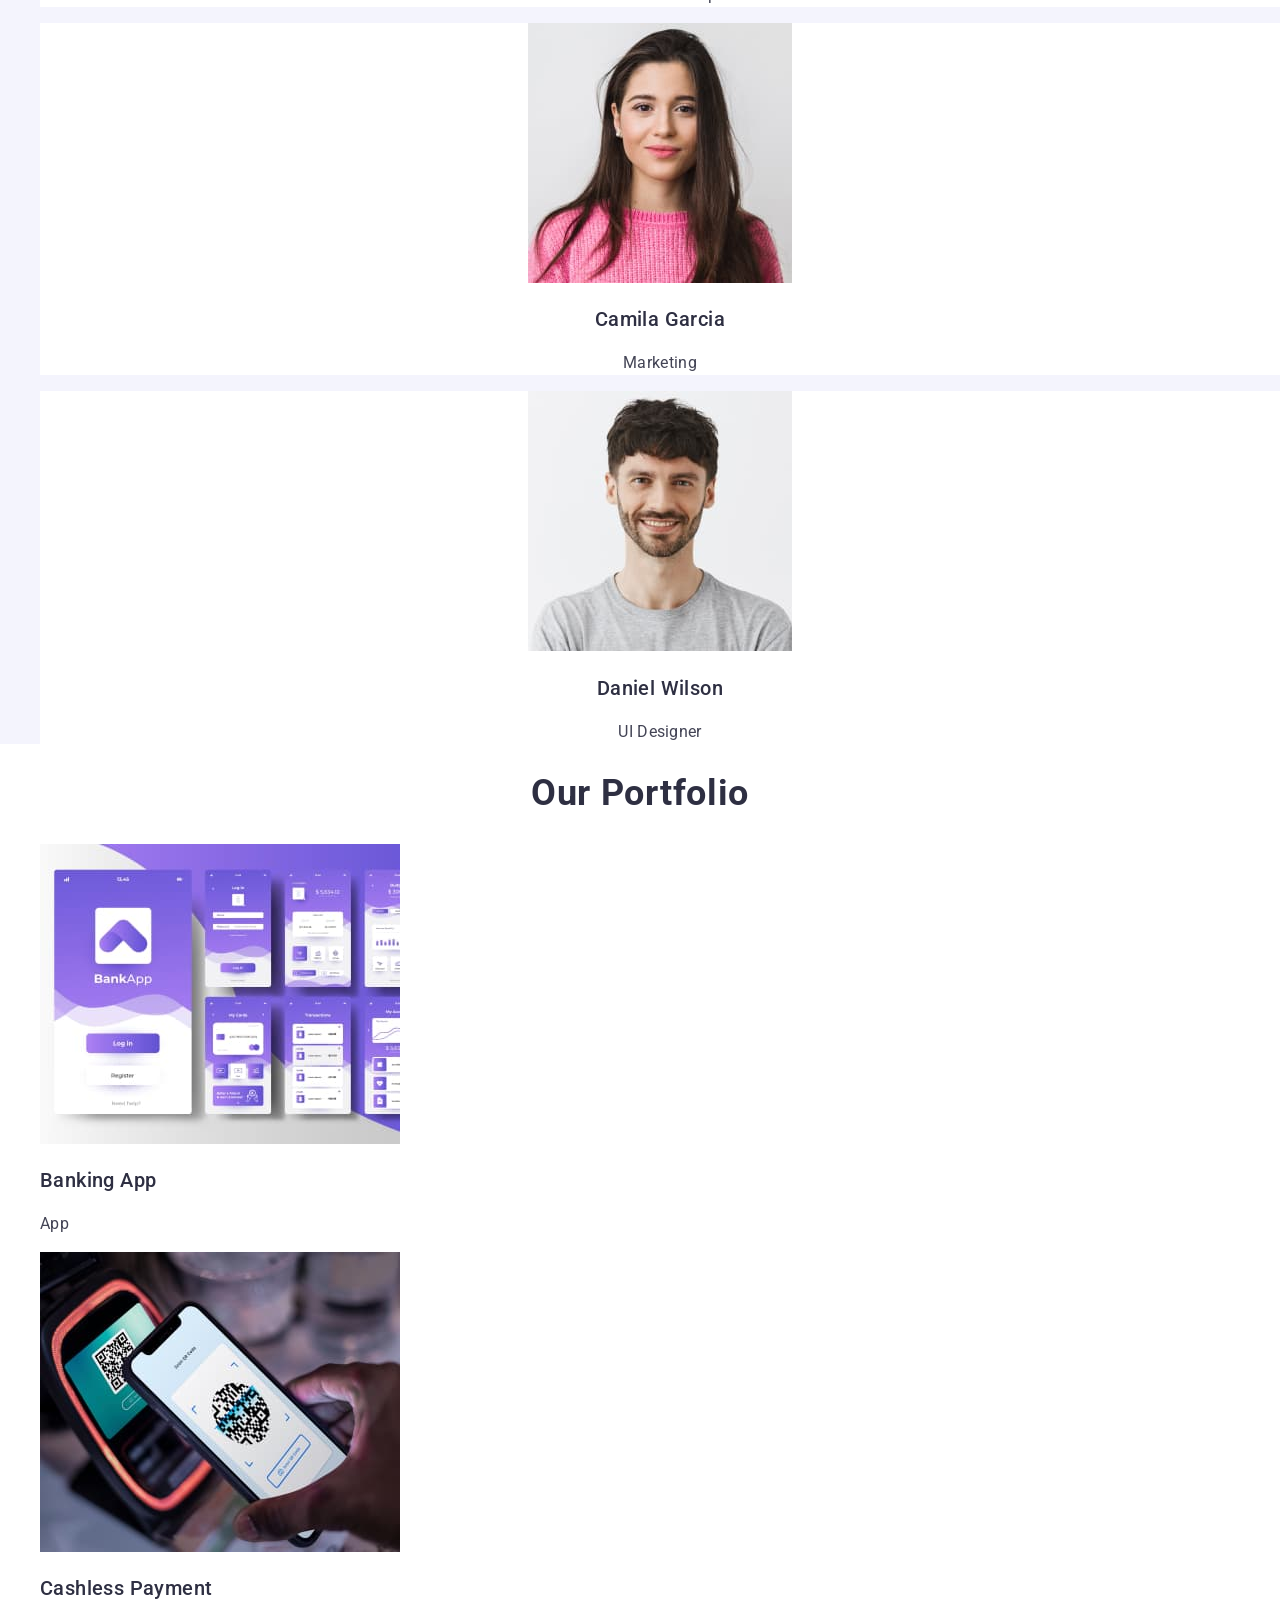
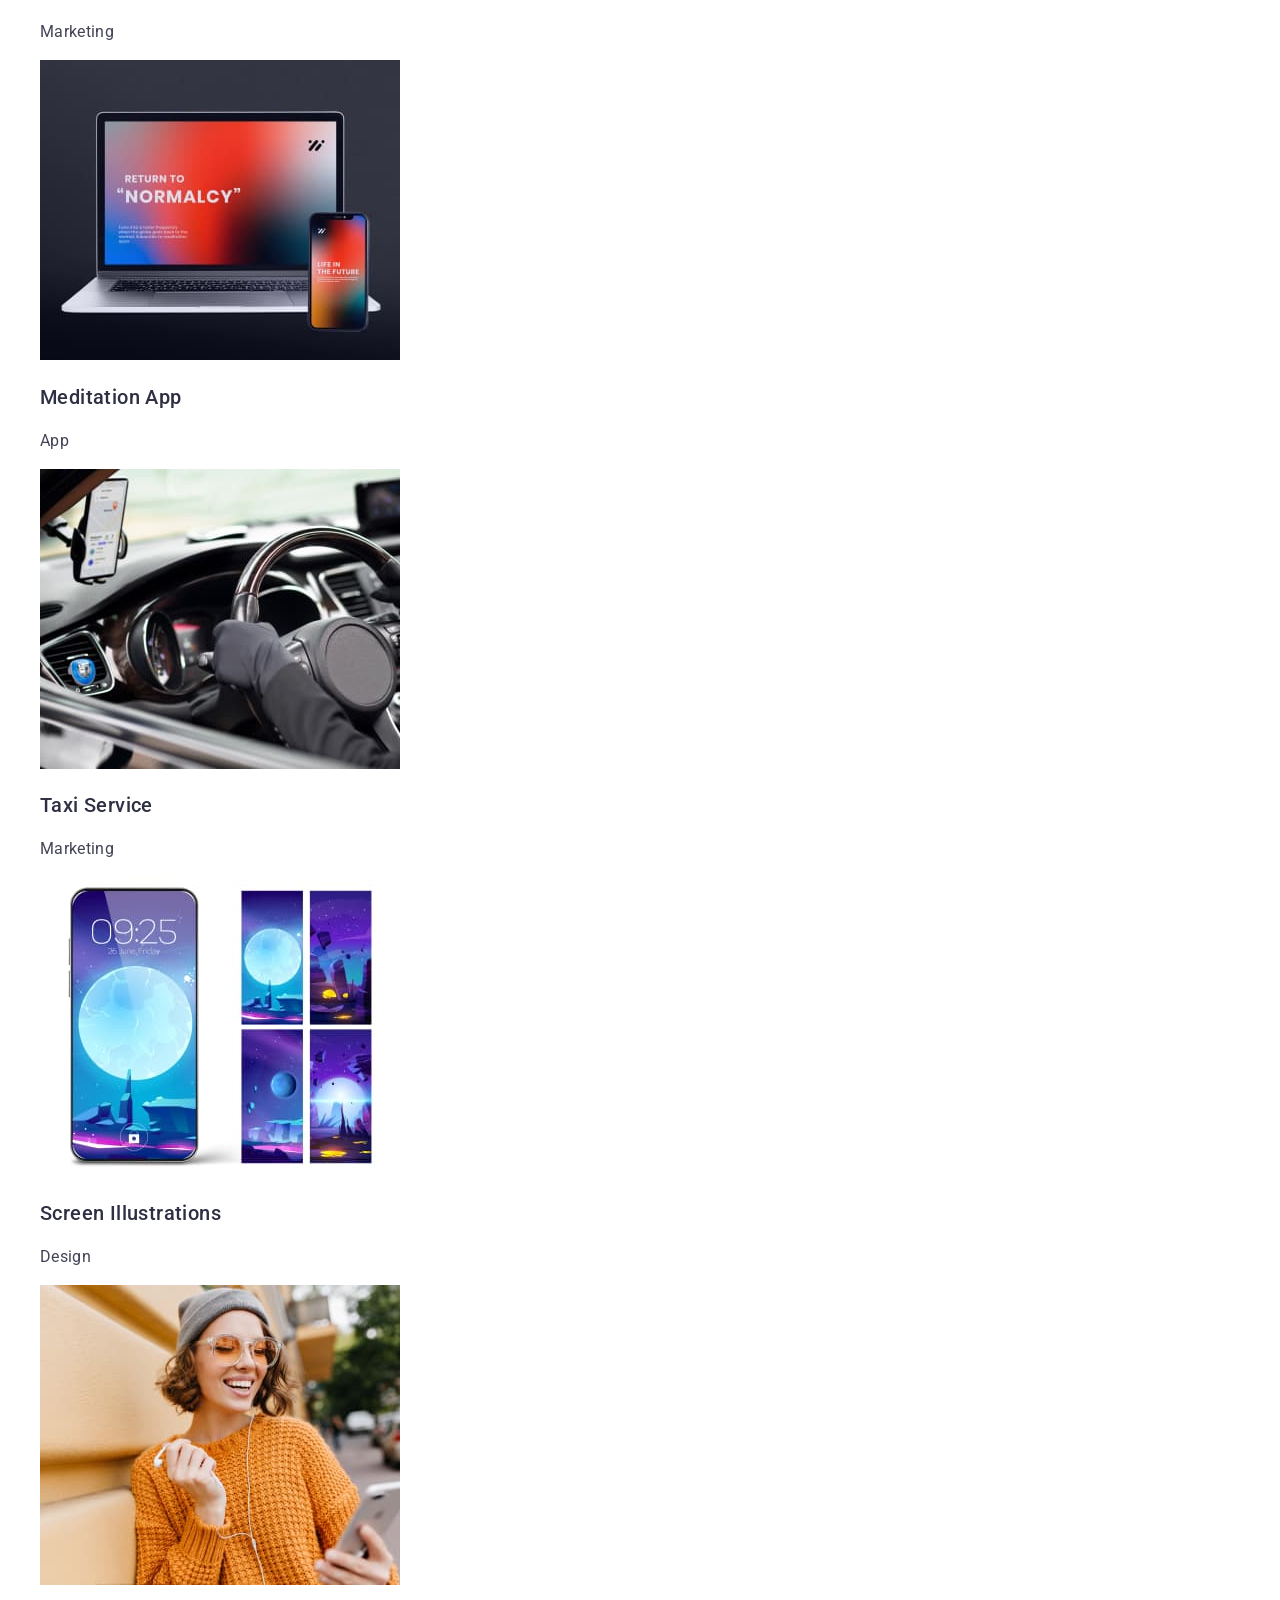
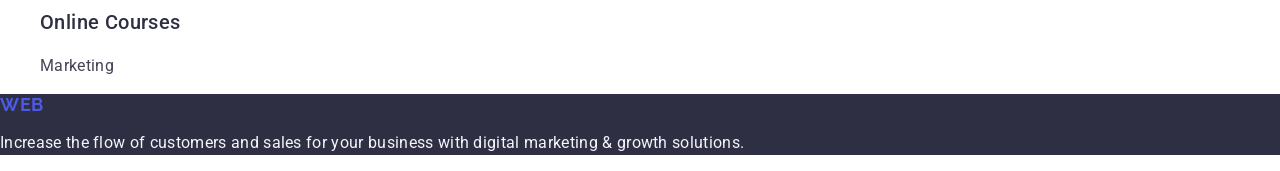
==== commit c01de412: "add another fixes" ====
--- a/index.html
+++ b/index.html
@@ -4,6 +4,8 @@
     <meta charset="UTF-8" />
     <meta name="viewport" content="width=device-width, initial-scale=1.0" />
     <title>WebStudio</title>
+    <link rel="preconnect" href="https://fonts.googleapis.com" />
+    <link rel="preconnect" href="https://fonts.gstatic.com" crossorigin />
     <link
       href="https://fonts.googleapis.com/css2?family=Raleway:wght@700&family=Roboto:wght@400;500;700;900&display=swap"
       rel="stylesheet"
--- a/css/styles.css
+++ b/css/styles.css
@@ -79,7 +79,7 @@
 }
 
 .hero-btn:hover,
-.hero-btn:hover {
+.hero-btn:focus {
   background-color: #404bbf;
 }
 
@@ -111,8 +111,6 @@
 }
 
 .team-item {
-  border-radius: 0 0 4px 4px;
-  box-shadow: 0 2px 1px 0 rgba(46, 47, 66, 0.08), 0 1px 1px 0 rgba(46, 47, 66, 0.16), 0 1px 6px 0 rgba(46, 47, 66, 0.08);
   text-align: center;
   background-color: #fff;
 }
@@ -126,7 +124,7 @@
 }
 
 .logo-text {
-  color: #f4f4fd
+  color: #f4f4fd;
 }
 
 .footer-text {
